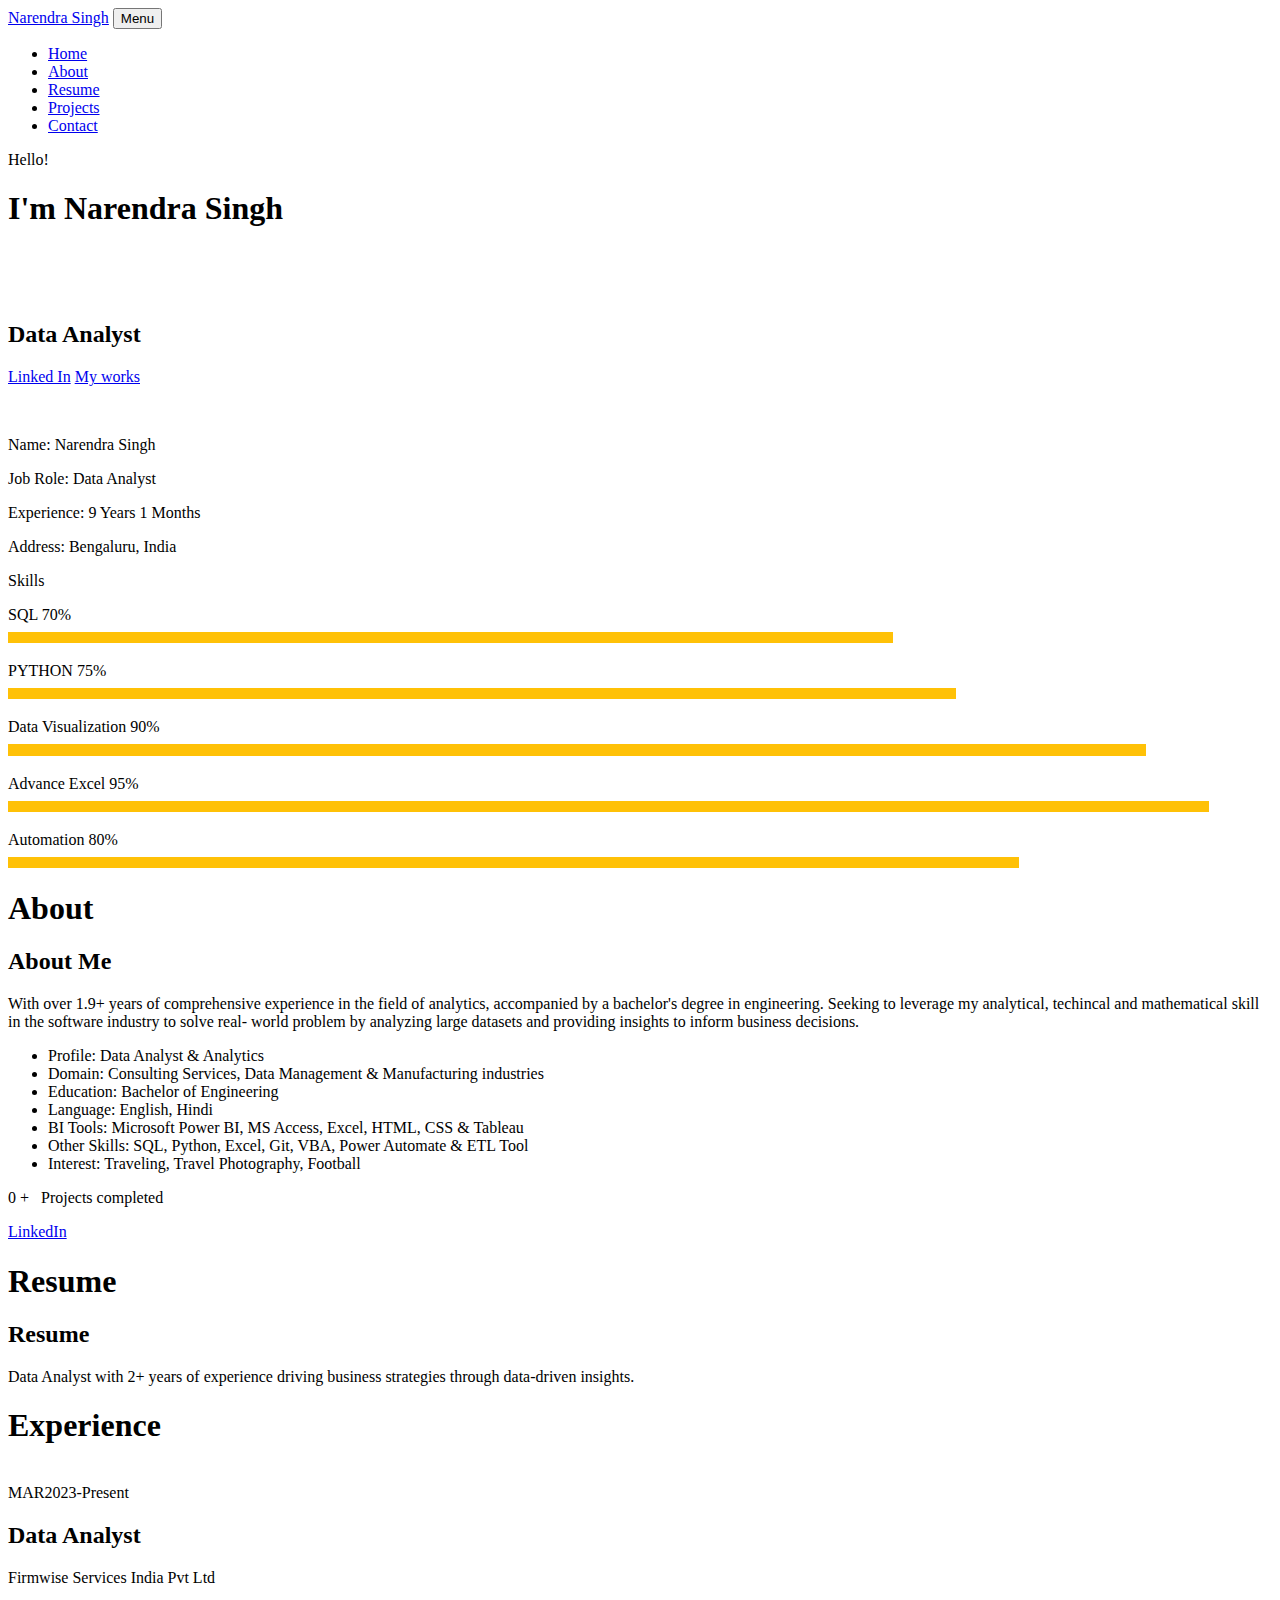
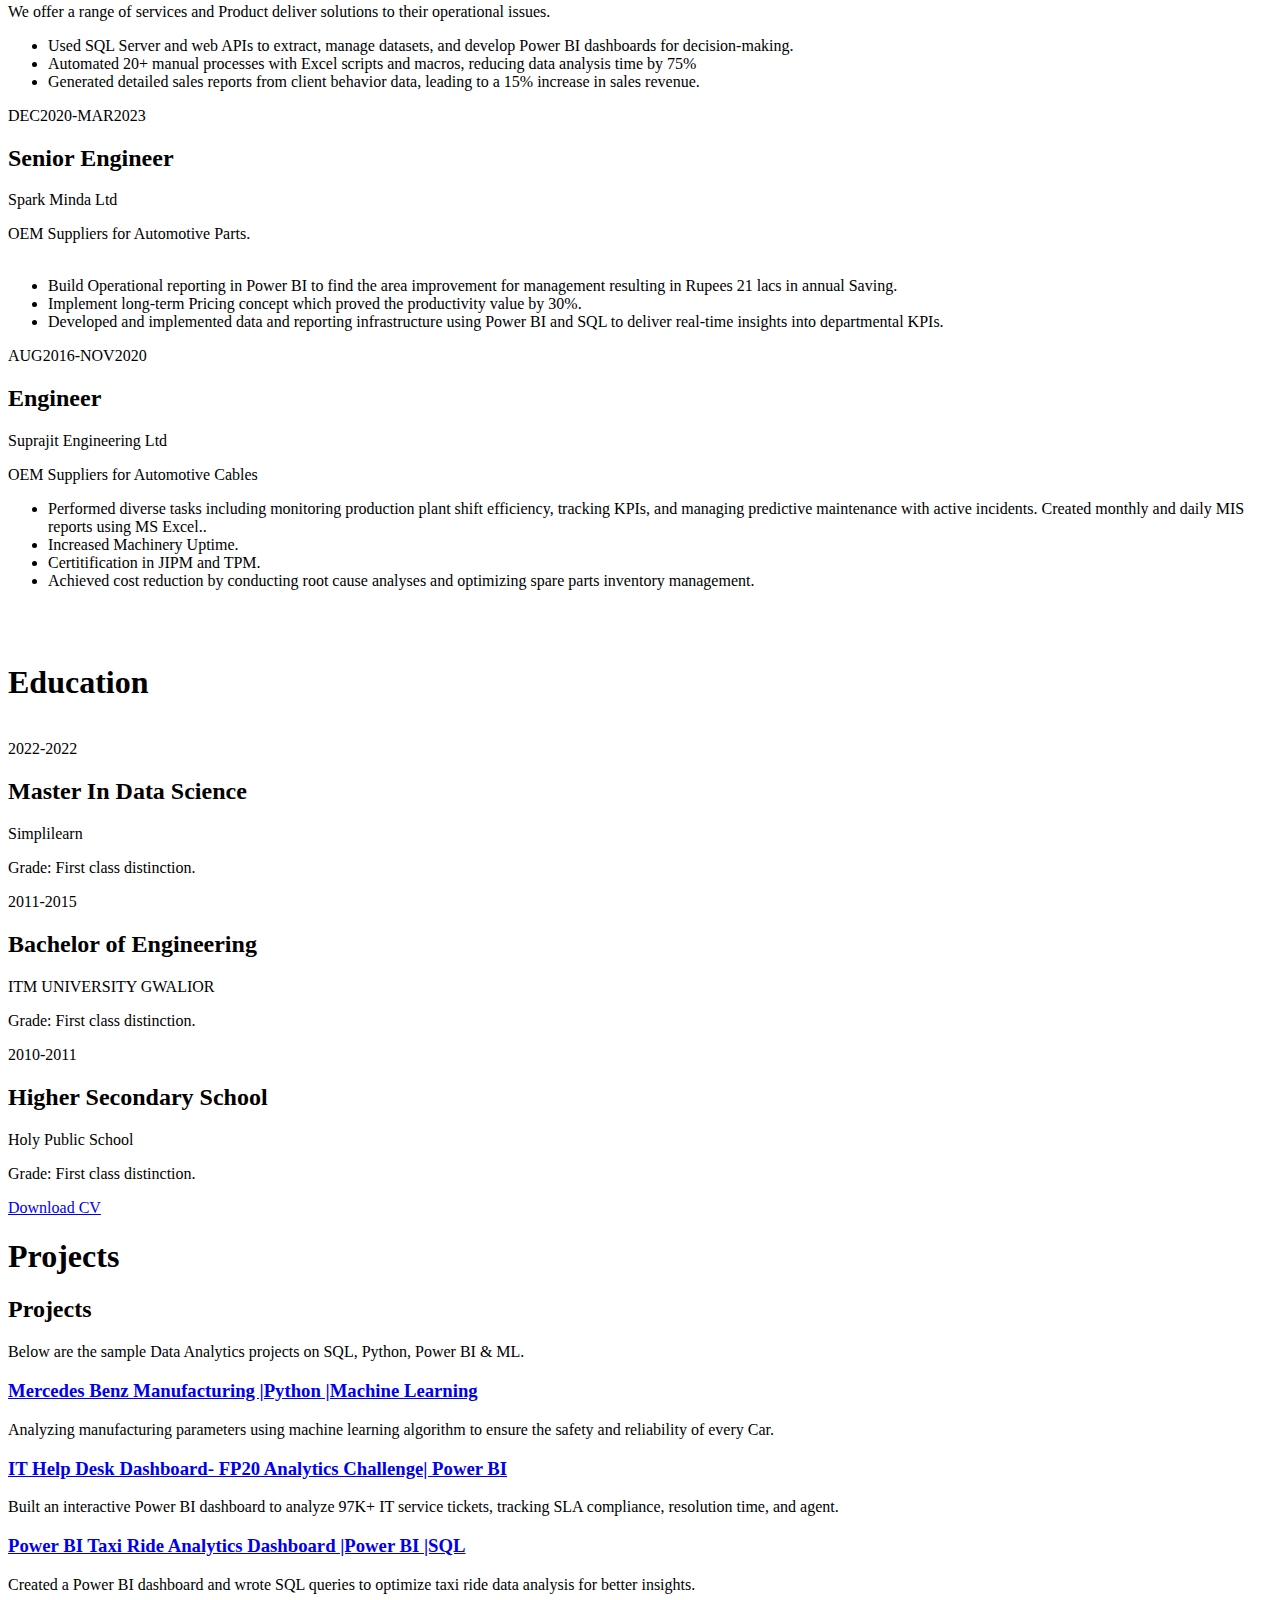
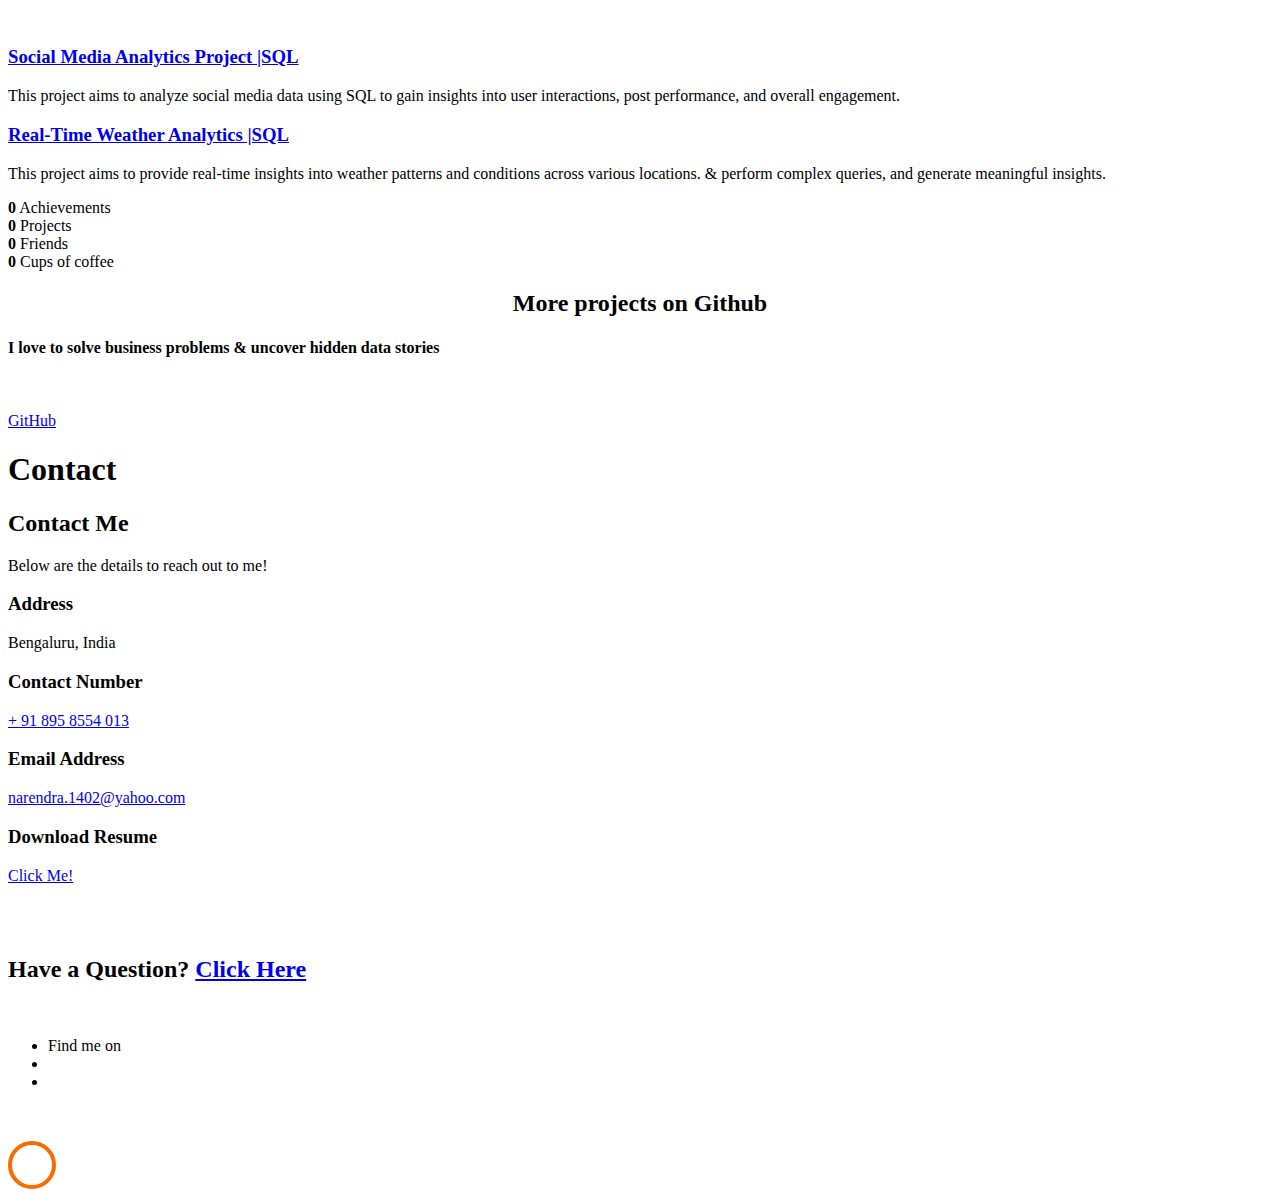
==== index.html @ 31370d9a "Update index.html" ====
<!DOCTYPE html>
<html lang="en">
  <head>
    <title>Narendra Singh Portfolio</title>
    <meta charset="utf-8">
    <meta name="viewport" content="width=device-width, initial-scale=1, shrink-to-fit=no">
    
    <link href="https://fonts.googleapis.com/css?family=Poppins:100,200,300,400,500,600,700,800,900" rel="stylesheet">

    <link rel="stylesheet" href="css/open-iconic-bootstrap.min.css">
    <link rel="stylesheet" href="css/animate.css">
    
    <link rel="stylesheet" href="css/owl.carousel.min.css">
    <link rel="stylesheet" href="css/owl.theme.default.min.css">
    <link rel="stylesheet" href="css/magnific-popup.css">

    <link rel="stylesheet" href="css/aos.css">

    <link rel="stylesheet" href="css/ionicons.min.css">
    
    <link rel="stylesheet" href="css/flaticon.css">
    <link rel="stylesheet" href="css/icomoon.css">
    <link rel="stylesheet" href="css/style.css">
    <script async src="https://www.googletagmanager.com/gtag/js?id=G-P2TP0QJ5NK"></script>
	<script>
 	 window.dataLayer = window.dataLayer || [];
 	 function gtag(){dataLayer.push(arguments);}
 	 gtag('js', new Date());
 	 gtag('config', 'G-P2TP0QJ5NK');
	</script>



<style>

/*======================================
//--//-->   ABOUT
======================================*/

.about-mf .box-shadow-full {
  padding-top: 4rem;
  padding-bottom: 4rem;
}

.about-mf .about-img {
  margin-bottom: 2rem;
}

.about-mf .about-img img {
  margin-left: 10px;
}


.skill-mf .progress {
  /* background-color: #cde1f8; */
  margin: .5rem 0 1.2rem 0;
  border-radius: 0;
  height: .7rem;
}

.skill-mf .progress .progress-bar {
  height: .7rem;
  background-color: #ffc107;
}


/* Animation styles */
#typing-animation {
  position: relative;
  font-size: 30px;
  font-weight: bold;
  color: rgb(255, 255, 255);
  overflow: hidden;
  white-space: nowrap;
  animation: typing 3s steps(20, end) infinite;
}

#typing-animation:before {
  content: "";
  /* position: absolute; */
  top: 0;
  left: 0;
  width: 0;
  height: 100%;
  background-color: #ccc;
  animation: typing-cursor 0.5s ease-in-out infinite;
}

@keyframes typing {
  from {
    width: 0;
  }
  to {
    width: 100%;
  }
}

@keyframes typing-cursor {
  from {
    width: 5px;
  }
  to {
    width: 0;
  }
}


/* project image zoom effect */

.zoom-effect {
  overflow: hidden;
  transition: transform 0.3s ease-out;
}

.zoom-effect:hover {
  transform: scale(1.1);
}


</style>


  </head>
  <body data-spy="scroll" data-target=".site-navbar-target" data-offset="300">
	  
	  
    <nav class="navbar navbar-expand-lg navbar-dark ftco_navbar ftco-navbar-light site-navbar-target" id="ftco-navbar">
	    <div class="container">
	      <a class="navbar-brand" href="index.html">Narendra Singh</a>
	      <button class="navbar-toggler js-fh5co-nav-toggle fh5co-nav-toggle" type="button" data-toggle="collapse" data-target="#ftco-nav" aria-controls="ftco-nav" aria-expanded="false" aria-label="Toggle navigation">
	        <span class="oi oi-menu"></span> Menu
	      </button>

	      <div class="collapse navbar-collapse" id="ftco-nav">
	        <ul class="navbar-nav nav ml-auto">
	          <li class="nav-item"><a href="#home-section" class="nav-link"><span>Home</span></a></li>
	          <li class="nav-item"><a href="#about-section" class="nav-link"><span>About</span></a></li>
	          <li class="nav-item"><a href="#resume-section" class="nav-link"><span>Resume</span></a></li>
	          <li class="nav-item"><a href="#project-section" class="nav-link"><span>Projects</span></a></li>
	          <li class="nav-item"><a href="#contact-section" class="nav-link"><span>Contact</span></a></li>
	        </ul>
	      </div>
	    </div>
	  </nav>
	  <section id="home-section" class="hero">
		  <div class="home-slider  owl-carousel">
	       <div class="slider-item ">
	      	<div class="overlay"></div>
	         <div class="container">
	          <div class="row d-md-flex no-gutters slider-text align-items-end justify-content-end" data-scrollax-parent="true">
	          	<div class="one-third js-fullheight order-md-last img" style="background-image:url(images/bg_1.png);">
	          	 <div class="overlay"></div>
	          	</div>
		          <div class="one-forth d-flex  align-items-center ftco-animate" data-scrollax=" properties: { translateY: '70%' }">
		          	<div class="text">
		          		<span class="subheading">Hello!</span>
			            <h1 class="mb-4 mt-3">I'm <span>Narendra Singh</span></h1>

						<!-- Element to contain animated typing -->
						<span id="typing-animation"></span>

						<script>

						// Initialize the typing animation
						const typingAnimationElement = document.getElementById('typing-animation');

						// Create an array of typing text
						const typingTexts = [
						'Engineer  ',
						// 'Freelancer   ',
						// 'Teacher   ',
						];

						// Create a function to display the typing animation for a given text
						function playTypingAnimation(text) {
						// Loop through each character and add it to the element
						for (let i = 0; i < text.length; i++) {
							setTimeout(() => {
							typingAnimationElement.textContent += text[i];
							}, i * 200); // Increase the delay to slow down the typing animation
						}

						// Once the animation is complete, reset the text and start over
						setTimeout(() => {
							typingAnimationElement.textContent = '';
							playTypingAnimation(typingTexts[(typingTexts.indexOf(text) + 1) % typingTexts.length]);
						}, text.length * 200);
						}

						// Start the typing animation loop
						playTypingAnimation(typingTexts[0]);

						</script>

						<br>
						<br>
			            <h2>Data Analyst</h2>
						<!-- <h2 class="d-flex" style="margin-bottom: 0">With over 5 years of experience</h2> -->
						<!-- <br> -->
			            <p><a href="https://www.linkedin.com/in/narendrasingh1402/" target="_blank"; class="btn btn-primary py-3 px-4">Linked In</a> 
							<a href="https://github.com/Narendra1402" target="_blank"; class="btn btn-white btn-outline-white py-3 px-4">My works</a></p>
		            </div>
		          </div>
	        	</div>
	        </div>
	      </div>
		</div>
    </section>



    <section class="ftco-about img ftco-section ftco-no-pb" id="about-section">
    	<div class="container">
			<div class="row">
				<div class="row d-flex align-items-stretch">
				<!-- <div class="row d-flex"> -->
					<div class="col-md-6 col-lg-5 d-flex">
						<div class="img-about img d-flex align-items-stretch">
							<div class="overlay">
								<div class="row">
									<div class="col-sm-6 col-md-5">
									  <div class="about-img">
										<img src="images/about-me.png" class="img-fluid rounded b-shadow-a" alt="">
									  </div>
									</div>
									<!-- Details next to profile image -->
									<div class="col-sm-6 col-md-7">
									  <div class="about-info">
										<p><span class="title-s">Name: </span> <span>Narendra Singh</span></p>
										<p><span class="title-s">Job Role: </span> <span>Data Analyst</span></p>
										<p><span class="title-s">Experience: </span> <span>9 Years 1 Months</span></p>
										<p><span class="title-s">Address: </span> <span>Bengaluru, India</span></p>
									  </div>
									</div>
								  </div>

								<div class="skill-mf">
									<p class="title-s">Skills</p>
									<span>SQL</span> <span class="pull-right">70%</span>
									<div class="progress">
										<div class="progress-bar" role="progressbar" style="width: 70%;" aria-valuenow="95" aria-valuemin="0"
											aria-valuemax="100"></div>
									</div>
									
									<span>PYTHON</span> <span class="pull-right">75%</span>
									<div class="progress">
										<div class="progress-bar" role="progressbar" style="width: 75%" aria-valuenow="85" aria-valuemin="0"
											aria-valuemax="100"></div>
									</div>
									
									<span>Data Visualization</span> <span class="pull-right">90%</span>
									<div class="progress">
										<div class="progress-bar" role="progressbar" style="width: 90%" aria-valuenow="90" aria-valuemin="0"
											aria-valuemax="100"></div>
									</div>
									
									<span>Advance Excel</span> <span class="pull-right">95%</span>
									<div class="progress">
										<div class="progress-bar" role="progressbar" style="width: 95%" aria-valuenow="85" aria-valuemin="0"
											aria-valuemax="100"></div>
									</div>
									
									<span>Automation</span> <span class="pull-right">80%</span>
									<div class="progress">
										<div class="progress-bar" role="progressbar" style="width: 80%" aria-valuenow="80" aria-valuemin="0"
											aria-valuemax="100"></div>
									</div>
								</div>
							</div>
						</div>
					</div>
					
					<div class="col-md-6 col-lg-7 pl-lg-5 pb-5">
						<div class="row justify-content-start pb-3">
							<div class="col-md-12 heading-section ftco-animate">
								
								<h1 class="big">About</h1>
								<h2 class="mb-4">About Me</h2>
								
								<p>With over 1.9+ years of comprehensive experience in the field of analytics, accompanied by a bachelor's degree in engineering. 
									Seeking to leverage my analytical, techincal and mathematical skill in the software industry to solve real- world problem 
									by analyzing large datasets and providing insights to inform business decisions.</p>
								<ul class="about-info mt-4 px-md-0 px-2">
									<li class="d-flex"><span>Profile:</span> <span>Data Analyst &amp; Analytics</span></li>
									<li class="d-flex"><span>Domain:</span> <span>Consulting Services, Data Management &amp; Manufacturing industries</span></li>
									<li class="d-flex"><span>Education:</span> <span>Bachelor of Engineering</span></li>
									<li class="d-flex"><span>Language:</span> <span>English, Hindi</span></li>
									<li class="d-flex"><span>BI Tools:</span> <span>Microsoft Power BI, MS Access, Excel, HTML, CSS &amp; Tableau</span></li>
									<li class="d-flex"><span>Other Skills:</span> <span>SQL, Python, Excel, Git, VBA, Power Automate &amp; ETL Tool</span></li>
									<li class="d-flex"><span>Interest:</span> <span>Traveling, Travel Photography, Football</span></li>
									
								</ul>
							</div>
						</div>


						<div class="counter-wrap ftco-animate d-flex mt-md-3">
							<div class="text">
								<p class="mb-4">
									<span class="number" data-number="26">0</span> <span>+</span>
									<span>&nbsp; Projects completed</span>
								</p>
								<p><a href="https://www.linkedin.com/in/narendrasingh1402/" target="_blank"; class="btn btn-primary py-3 px-3">LinkedIn</a></p>
							</div>
						</div>
					</div>
				</div>
			</div>
		</div>
    </section>



	
    <section class="ftco-section ftco-no-pb" id="resume-section">
    	<div class="container">
    		<div class="row justify-content-center pb-5">
          <div class="col-md-10 heading-section text-center ftco-animate">
          	<h1 class="big big-2">Resume</h1>
            <h2 class="mb-4">Resume</h2>
            <p>Data Analyst with 2+ years of experience driving business strategies through data-driven insights.</p>
          </div>
        </div>

		<div class="row">
			<h1 class="big-4">Experience</h1>
			<div class="underline"></div>
		</div>
		<br>
		
		<div class="row">
				<div class="col-md-6">
					<div class="resume-wrap ftco-animate">
						<span class="date">MAR2023-Present</span>
						<h2>Data Analyst</h2>
						<span class="position">Firmwise Services India Pvt Ltd</span>
						<p class="mt-4">We offer a range of services and Product deliver solutions to their operational issues. 
							<ul>
								<li>Used SQL Server and web APIs to extract, manage datasets, and develop Power BI dashboards for decision-making.</li>
								<li>Automated 20+ manual processes with Excel scripts and macros, reducing data analysis time by 75%</li>
								<li>Generated detailed sales reports from client behavior data, leading to a 15% increase in sales revenue.</li>
							</ul>
						</p>
					</div>

				</div>

				<div class="col-md-6">
					<div class="resume-wrap ftco-animate">
						<span class="date">DEC2020-MAR2023</span>
						<h2>Senior Engineer </h2>
						<span class="position">Spark Minda Ltd</span>
						<p class="mt-4">OEM Suppliers for Automotive Parts. 
							<ul>
							</br>
								<li>Build Operational reporting in Power BI to find the area improvement for management resulting in Rupees 21 lacs in annual Saving.</li>
								<li>Implement long-term Pricing concept which proved the productivity value by 30%.</li>
								<li>Developed and implemented data and reporting infrastructure using Power BI and SQL to deliver real-time insights into departmental KPIs.</li>
							</ul>
						</p>
					</div>

				</div>
				<div class="col-md-6">
					<div class="resume-wrap ftco-animate">
						<span class="date">AUG2016-NOV2020</span>
						<h2>Engineer</h2>
						<span class="position">Suprajit Engineering Ltd</span>
						<p class="mt-4">OEM Suppliers for Automotive Cables 
							<ul>
								<li>Performed diverse tasks including monitoring production plant shift efficiency, tracking KPIs, and managing predictive maintenance with active incidents. Created monthly and daily MIS reports using MS Excel..</li>
								<li>Increased Machinery Uptime.</li>
								<li>Certitification in JIPM and TPM.</li>
								<li>Achieved cost reduction by conducting root cause analyses and optimizing spare parts inventory management.</li>
							</ul>
						</p>
					</div>

				</div>
			</div>

		<br>
		<br>

		<div class="row">
			<h1 class="big-4">Education</h1>
			<div class="underline"></div>
		</div>
		<br>
		
			<div class="row">
    			<div class="col-md-6">
    				<div class="resume-wrap ftco-animate">
    					<span class="date">2022-2022</span>
    					<h2>Master In Data Science</h2>
    					<span class="position">Simplilearn</span>
    					<p class="mt-4">Grade: First class distinction.</p>
    				</div>
    			</div>

    			<div class="col-md-6">
    				<div class="resume-wrap ftco-animate">
    					<span class="date">2011-2015</span>
    					<h2>Bachelor of Engineering</h2>
    					<span class="position">ITM UNIVERSITY GWALIOR</span>
    					<p class="mt-4">Grade: First class distinction.</p>
    				</div>
				</div>
				<div class="col-md-6">
    				<div class="resume-wrap ftco-animate">
    					<span class="date">2010-2011</span>
    					<h2>Higher Secondary School</h2>
    					<span class="position">Holy Public School</span>
    					<p class="mt-4">Grade: First class distinction.</p>
    				</div>
    			</div>
    		</div>

    		<div class="row justify-content-center mt-5">
    			<div class="col-md-6 text-center ftco-animate">
    				<p><a href="https://drive.google.com/drive/folders/1HUf7muxQXMgBcx5_-0wDr4W455p8WKWx?usp=sharing" target="_blank"; class="btn btn-primary py-4 px-5">Download CV</a></p>
    			</div>
    		</div>
    	</div>
    </section>

   

    <section class="ftco-section" id="project-section">
      <div class="container">
        <div class="row justify-content-center mb-5 pb-5">
          <div class="col-md-7 heading-section text-center ftco-animate">
            <h1 class="big big-2">Projects</h1>
            <h2 class="mb-4">Projects</h2>
            <p>Below are the sample Data Analytics projects on SQL, Python, Power BI & ML.</p>
          </div>
        </div>
        <div class="row d-flex">
          <div class="col-md-4 d-flex ftco-animate">
          	<div class="blog-entry justify-content-end">
              <a href="https://github.com/Narendra1402/MercedesBenz-Greener-Manufacturing-CS" target="_blank"; class="block-20 zoom-effect" style="background-image: url('images/proj_1.jpg');">
              </a>
              <div class="text mt-3 float-right d-block">

                <h3 class="heading"><a href="https://github.com/Narendra1402/MercedesBenz-Greener-Manufacturing-CS" target="_blank">Mercedes Benz Manufacturing |Python |Machine Learning</a></h3>
                <p>Analyzing manufacturing parameters using machine learning algorithm to ensure the safety and reliability of every Car.</p>
              </div>
            </div>
          </div>
          <div class="col-md-4 d-flex ftco-animate">
          	<div class="blog-entry justify-content-end">
              <a href="https://www.youtube.com/watch?v=VVj8oJgJjF4" target="_blank"; class="block-20 zoom-effect" style="background-image: url('images/proj_7.jpg');">
              </a>
              <div class="text mt-3 float-right d-block">

                <h3 class="heading"><a href="https://github.com/Narendra1402/Predicting-Telecom-Customer-Churn" target="_blank">IT Help Desk Dashboard- FP20 Analytics Challenge| Power BI</a></h3>
                <p>Built an interactive Power BI dashboard to analyze 97K+ IT service tickets, tracking SLA compliance, resolution time, and agent.</p>
              </div>
            </div>
          </div>
          <div class="col-md-4 d-flex ftco-animate">
          	<div class="blog-entry">
              <a href="https://github.com/Narendra1402/Trips-Dashboard-" target="_blank"; class="block-20 zoom-effect" style="background-image: url('images/proj_3.jpg');">
              </a>
              <div class="text mt-3 float-right d-block">

                <h3 class="heading"><a href="https://github.com/Narendra1402/Trips-Dashboard- "target="_blank">Power BI Taxi Ride Analytics Dashboard |Power BI |SQL</a></h3>
                <p>Created a Power BI dashboard and wrote SQL queries to optimize taxi ride data analysis for better insights. </p>
              </div>
            </div>
          </div>
        </div>
	<br>
		<!-- added justify-content-center to center align the last two projects -->
		<div class="row d-flex justify-content-center">  
			<div class="col-md-4 d-flex ftco-animate">
				<div class="blog-entry justify-content-end">
				<a href="https://github.com/Narendra1402/Social-Media-Analytics-Project" target="_blank"; class="block-20 zoom-effect" style="background-image: url('images/proj_4.jpg');">
				</a>
				<div class="text mt-3 float-right d-block">
  
				  <h3 class="heading"><a href="https://github.com/Narendra1402/Social-Media-Analytics-Project" target="_blank">Social Media Analytics Project |SQL</a></h3>
				  <p>This project aims to analyze social media data using SQL to gain insights into user interactions, post performance, and overall engagement.</p>
				</div>
			  </div>
			</div>
			<div class="col-md-4 d-flex ftco-animate">
				<div class="blog-entry justify-content-end">
				<a href="https://github.com/Narendra1402/Real-time-weather-analysis" target="_blank"; class="block-20 zoom-effect" style="background-image: url('images/proj_5.jpg');">
				</a>
				<div class="text mt-3 float-right d-block">
  
				  <h3 class="heading"><a href="https://github.com/Narendra1402/Real-time-weather-analysis" target="_blank">Real-Time Weather Analytics |SQL</a></h3>
				  <p>This project aims to provide real-time insights into weather patterns and conditions across various locations. &amp; perform complex queries, and generate meaningful insights.</p>
				</div>
			  </div>
			</div>
		 </div>
	  </div>
    </section>

	<section class="ftco-section ftco-no-pt ftco-no-pb ftco-counter img" id="section-counter">
      <div class="container">
		<div class="row d-md-flex align-items-center">
          <div class="col-md d-flex justify-content-center counter-wrap ftco-animate">
            <div class="block-18">
              <div class="text">
                <strong class="number" data-number="5">0</strong>
                <span>Achievements</span>
              </div>
            </div>
          </div>
          <div class="col-md d-flex justify-content-center counter-wrap ftco-animate">
            <div class="block-18">
              <div class="text">
                <strong class="number" data-number="20">0</strong>
                <span>Projects</span>
              </div>
            </div>
          </div>
          <div class="col-md d-flex justify-content-center counter-wrap ftco-animate">
            <div class="block-18">
              <div class="text">
                <strong class="number" data-number="1000">0</strong>
                <span>Friends</span>
              </div>
            </div>
          </div>
          <div class="col-md d-flex justify-content-center counter-wrap ftco-animate">
            <div class="block-18">
              <div class="text">
                <strong class="number" data-number="500">0</strong>
                <span>Cups of coffee</span>
              </div>
            </div>
          </div>
        </div>
      </div>
	
	  <div class="ftco-section ftco-hireme img margin-top" style="background-image: url('images/bg_1.jpg')">
			<!-- <div class="container"> -->
				<div class="row justify-content-center">
					<div class="col-md-7 ftco-animate text-center">
						<h2 style="text-align: center;">More projects on<span> Github  </span> </h2>
						<div class="heading"> <h4> I love to solve business problems &amp; uncover hidden data stories </h4>
						<br>
						<p><a href="https://github.com/Narendra1402" class="btn btn-primary py-3 px-5" target="_blank">GitHub</a></p>
						</div>
					</div>
				</div>
			<!-- </div> -->
		</div>
	</section>



    <section class="ftco-section contact-section ftco-no-pb" id="contact-section">
      <div class="container">
      	<div class="row justify-content-center mb-5 pb-3">
          <div class="col-md-7 heading-section text-center ftco-animate">
            <h1 class="big big-2">Contact</h1>
            <h2 class="mb-4">Contact Me</h2>
            <p>Below are the details to reach out to me!</p>
          </div>
        </div>

        <div class="row d-flex contact-info mb-5">
          <div class="col-md-6 col-lg-3 d-flex ftco-animate">
          	<div class="align-self-stretch box p-4 text-center">
          		<div class="icon d-flex align-items-center justify-content-center">
          			<span class="icon-map-signs"></span>
          		</div>
          		<h3 class="mb-4">Address</h3>
	            <p>Bengaluru, India</p>
	          </div>
          </div>
          <div class="col-md-6 col-lg-3 d-flex ftco-animate">
          	<div class="align-self-stretch box p-4 text-center">
          		<div class="icon d-flex align-items-center justify-content-center">
          			<span class="icon-phone2"></span>
          		</div>
          		<h3 class="mb-4">Contact Number</h3>
	            <p><a href="tel://0101010101">+ 91 895 8554 013</a></p>
	          </div>
          </div>
          <div class="col-md-6 col-lg-3 d-flex ftco-animate">
          	<div class="align-self-stretch box p-4 text-center">
          		<div class="icon d-flex align-items-center justify-content-center">
          			<span class="icon-paper-plane"></span>
          		</div>
          		<h3 class="mb-4">Email Address</h3>
	            <p><a href="mailto:info@yoursite.com" target="_blank">narendra.1402@yahoo.com</a></p>
	          </div>
          </div>
          <div class="col-md-6 col-lg-3 d-flex ftco-animate">
          	<div class="align-self-stretch box p-4 text-center">
          		<div class="icon d-flex align-items-center justify-content-center">
          			<span class="icon-globe"></span>
          		</div>
          		<h3 class="mb-4">Download Resume</h3>
	            <p><a href="https://drive.google.com/drive/folders/1HUf7muxQXMgBcx5_-0wDr4W455p8WKWx?usp=sharing" target="_blank">Click Me!</a></p>
	          </div>
          </div>

		  <div class="container">
			<br>
			<br>
			<div class="row justify-content-center">
				<div class="col-md-7 ftco-animate text-center">
					<h2>Have a<span> Question?  </span> <a href="https://docs.google.com/forms/d/e/1FAIpQLSfAuLyeRTW_EvQOh9_iHFxvD6ZKT_lTI50_vJApKF4YKkbsNg/viewform?usp=sharing">Click Here</a> </h2>
				</div>
			</div>
				<br>
					<ul class="ftco-footer-social list-unstyled d-flex justify-content-center align-items-center mb-0">
					  <li class="ftco-animate normal-txt">Find me on  </li>
					  <li class="ftco-animate"><a href="https://youtube.com/@analyst_hive?si=BvpRNwRC1Vs_yOhS" target="_blank"><span class="icon-youtube"></span></a></li></span></a></li> 
					  <li class="ftco-animate"><a href="https://www.linkedin.com/in/narendrasingh1402/" target="_blank"><span class="icon-linkedin"></span></a></li>  
					  <!-- <li class="ftco-animate"><a href="https://twitter.com/rishabhnmishra"><span class="icon-twitter"></span></a></li> -->
					  <!-- <li class="ftco-animate"><a href="https://twitter.com/rishabhnmishra"><span class="icon-facebook"></span></a></li> -->
				      <!-- <li class="ftco-animate"><a href="https://www.instagram.com/rishabhnmishra/"><span class="icon-instagram"></span></a></li> -->
					</ul>
				<br>
		   </div>
   </div>
 </section>


 
	
    <footer class="ftco-footer ftco-section">
		<div class="container">
		  <div class="row">
			<div class="col-md-12 text-center">
  
			  <p><!-- Link back to Colorlib can't be removed. Template is licensed under CC BY 3.0. -->
	<!--Copyright &copy;<script>document.write(new Date().getFullYear());</script> All rights reserved | This template is made with <i class="icon-heart color-danger" aria-hidden="true"></i> by <a href="https://colorlib.com" target="_blank">Colorlib</a> -->
	<!-- Link back to Colorlib can't be removed. Template is licensed under CC BY 3.0. --></p>
			</div>
		  </div>
		</div>
	  </footer>


  <!-- loader -->
  <div id="ftco-loader" class="show fullscreen"><svg class="circular" width="48px" height="48px"><circle class="path-bg" cx="24" cy="24" r="22" fill="none" stroke-width="4" stroke="#eeeeee"/><circle class="path" cx="24" cy="24" r="22" fill="none" stroke-width="4" stroke-miterlimit="10" stroke="#F96D00"/></svg></div>


  <script src="js/jquery.min.js"></script>
  <script src="js/jquery-migrate-3.0.1.min.js"></script>
  <script src="js/popper.min.js"></script>
  <script src="js/bootstrap.min.js"></script>
  <script src="js/jquery.easing.1.3.js"></script>
  <script src="js/jquery.waypoints.min.js"></script>
  <script src="js/jquery.stellar.min.js"></script>
  <script src="js/owl.carousel.min.js"></script>
  <script src="js/jquery.magnific-popup.min.js"></script>
  <script src="js/aos.js"></script>
  <script src="js/jquery.animateNumber.min.js"></script>
  <script src="js/scrollax.min.js"></script>
  
  <script src="js/main.js"></script>
    
  </body>
</html>
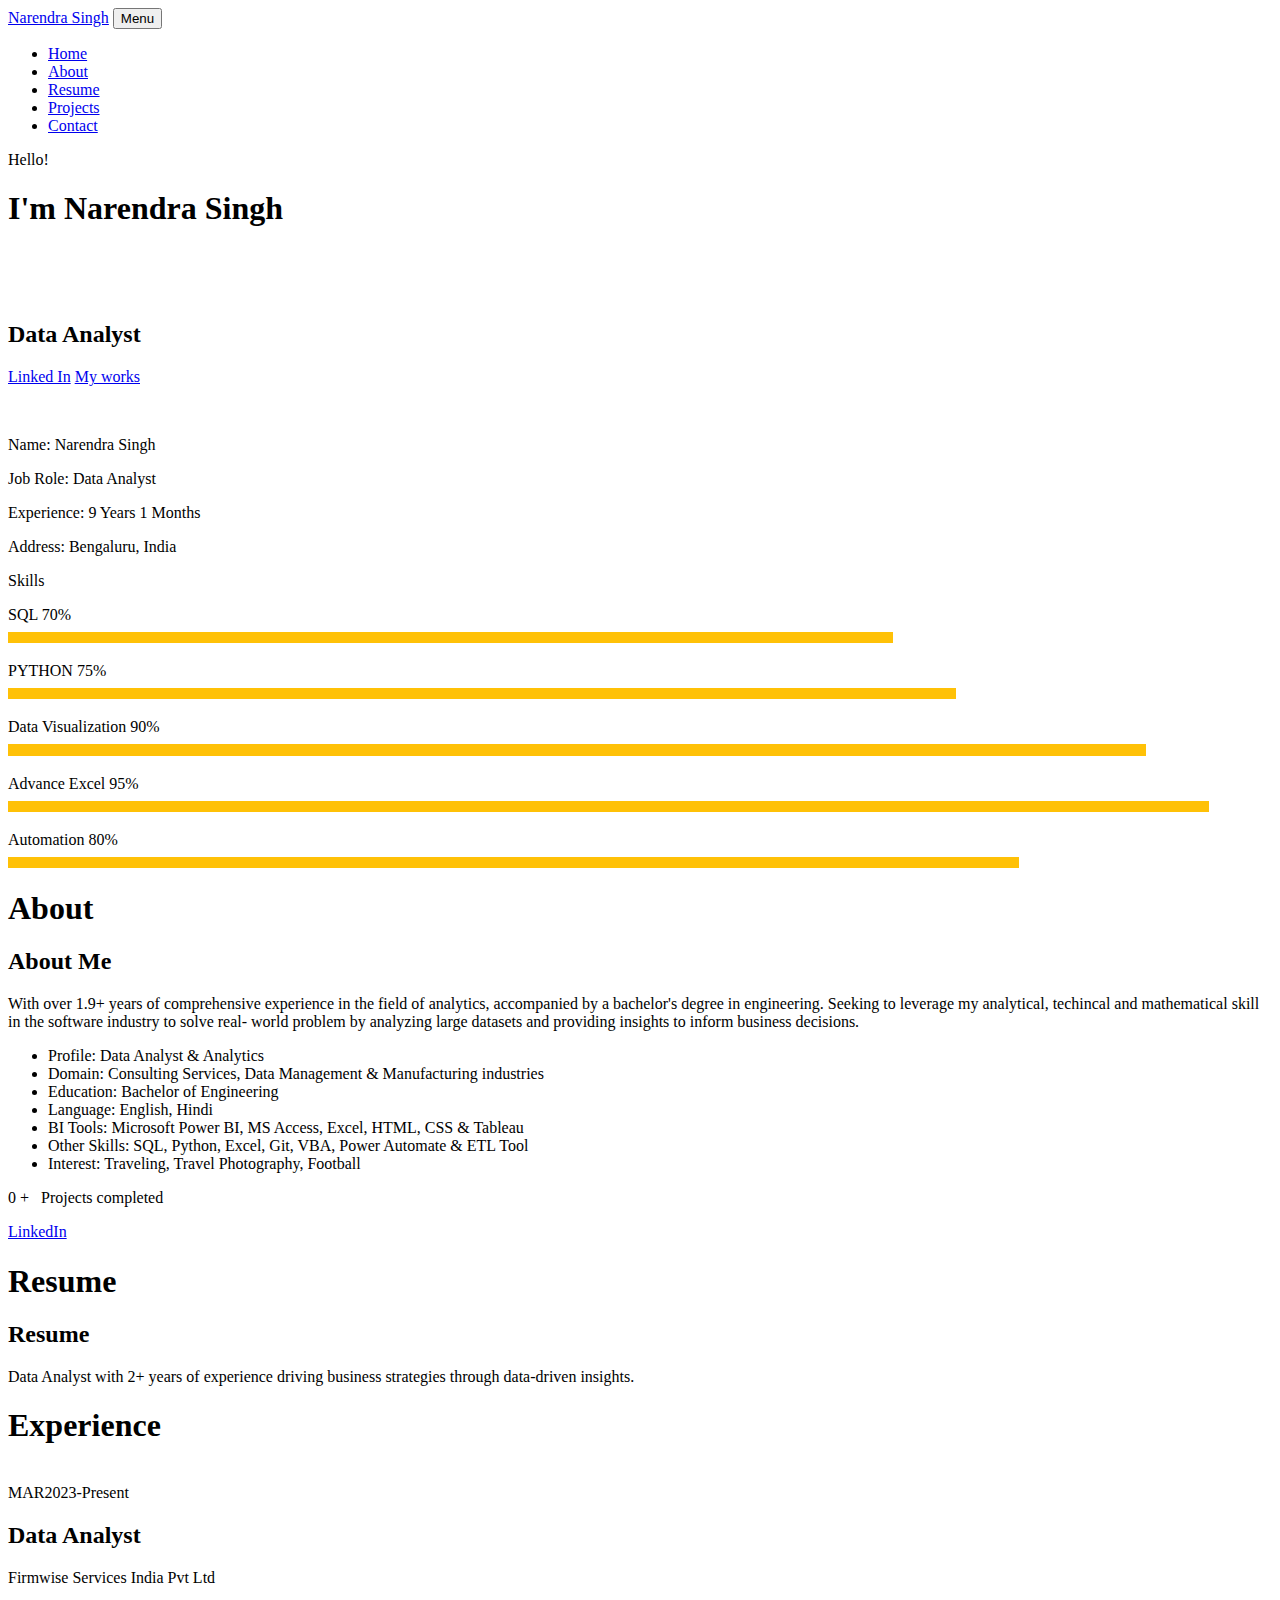
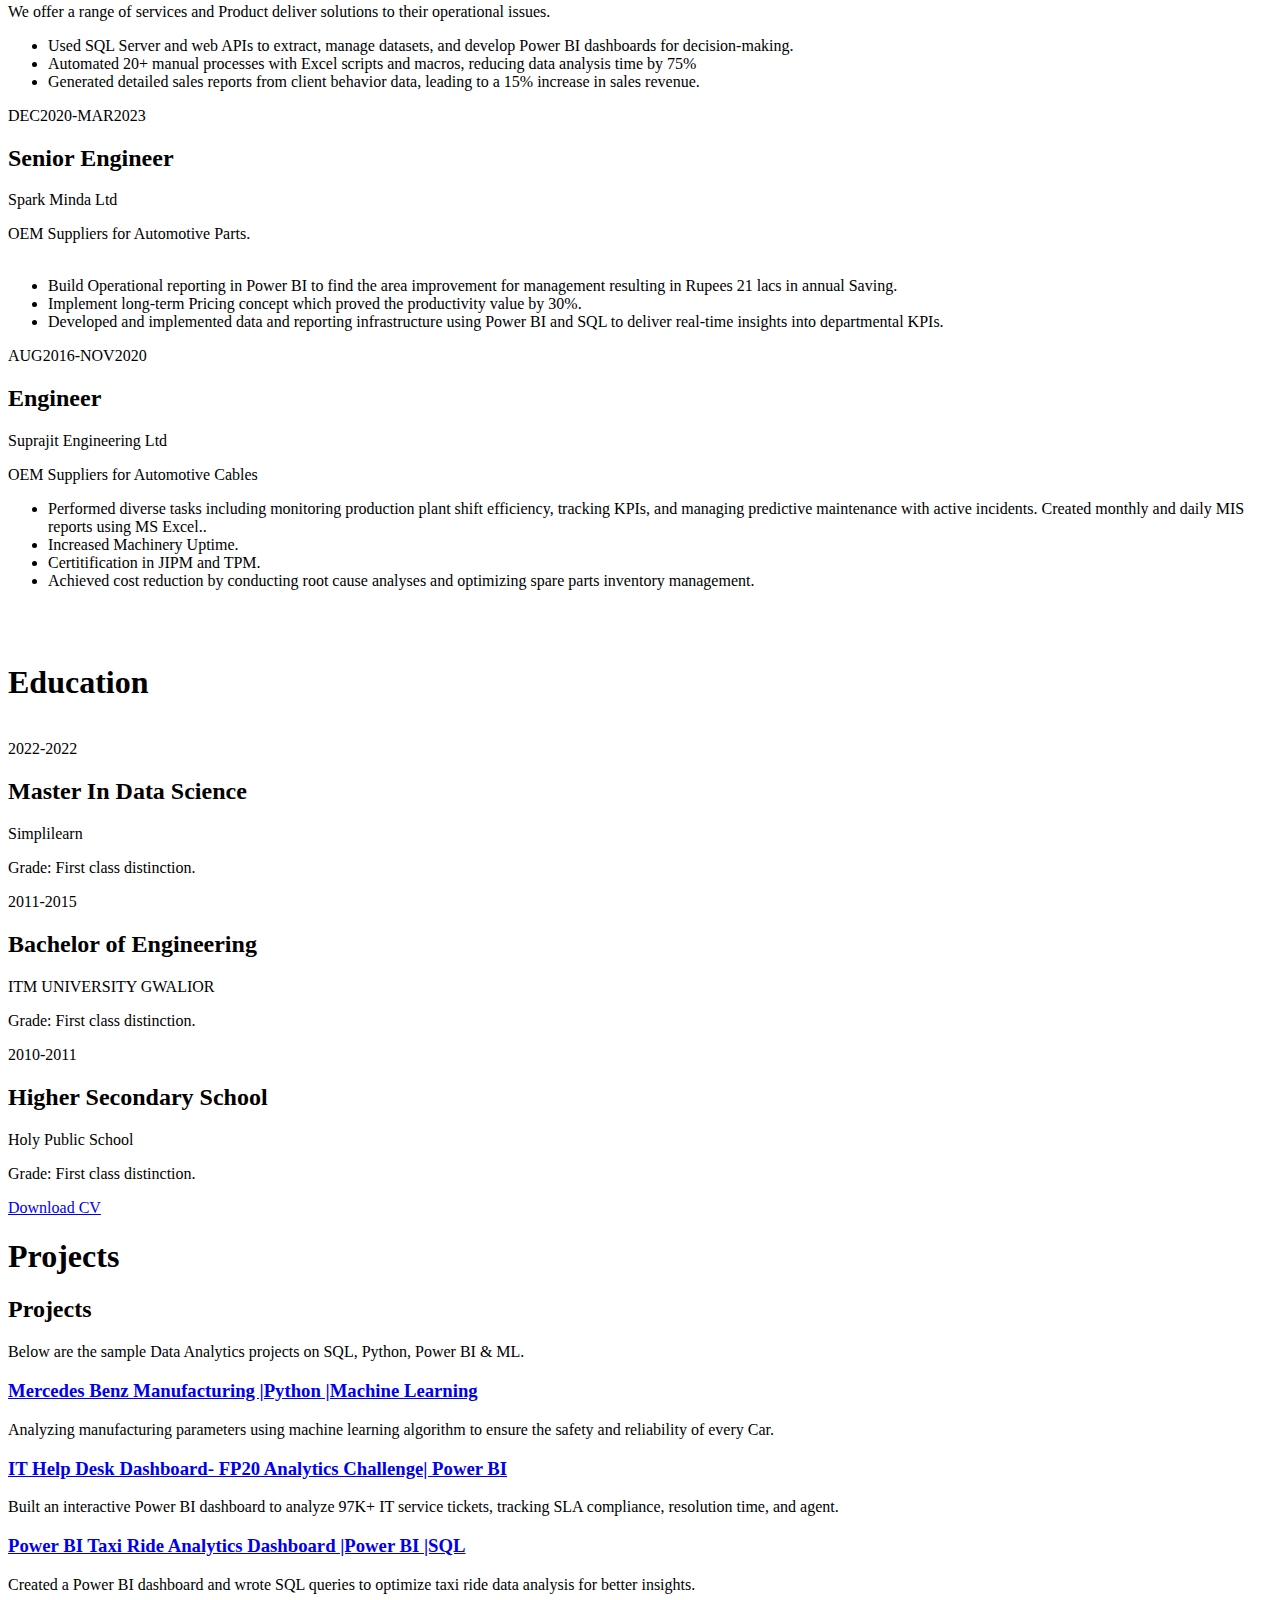
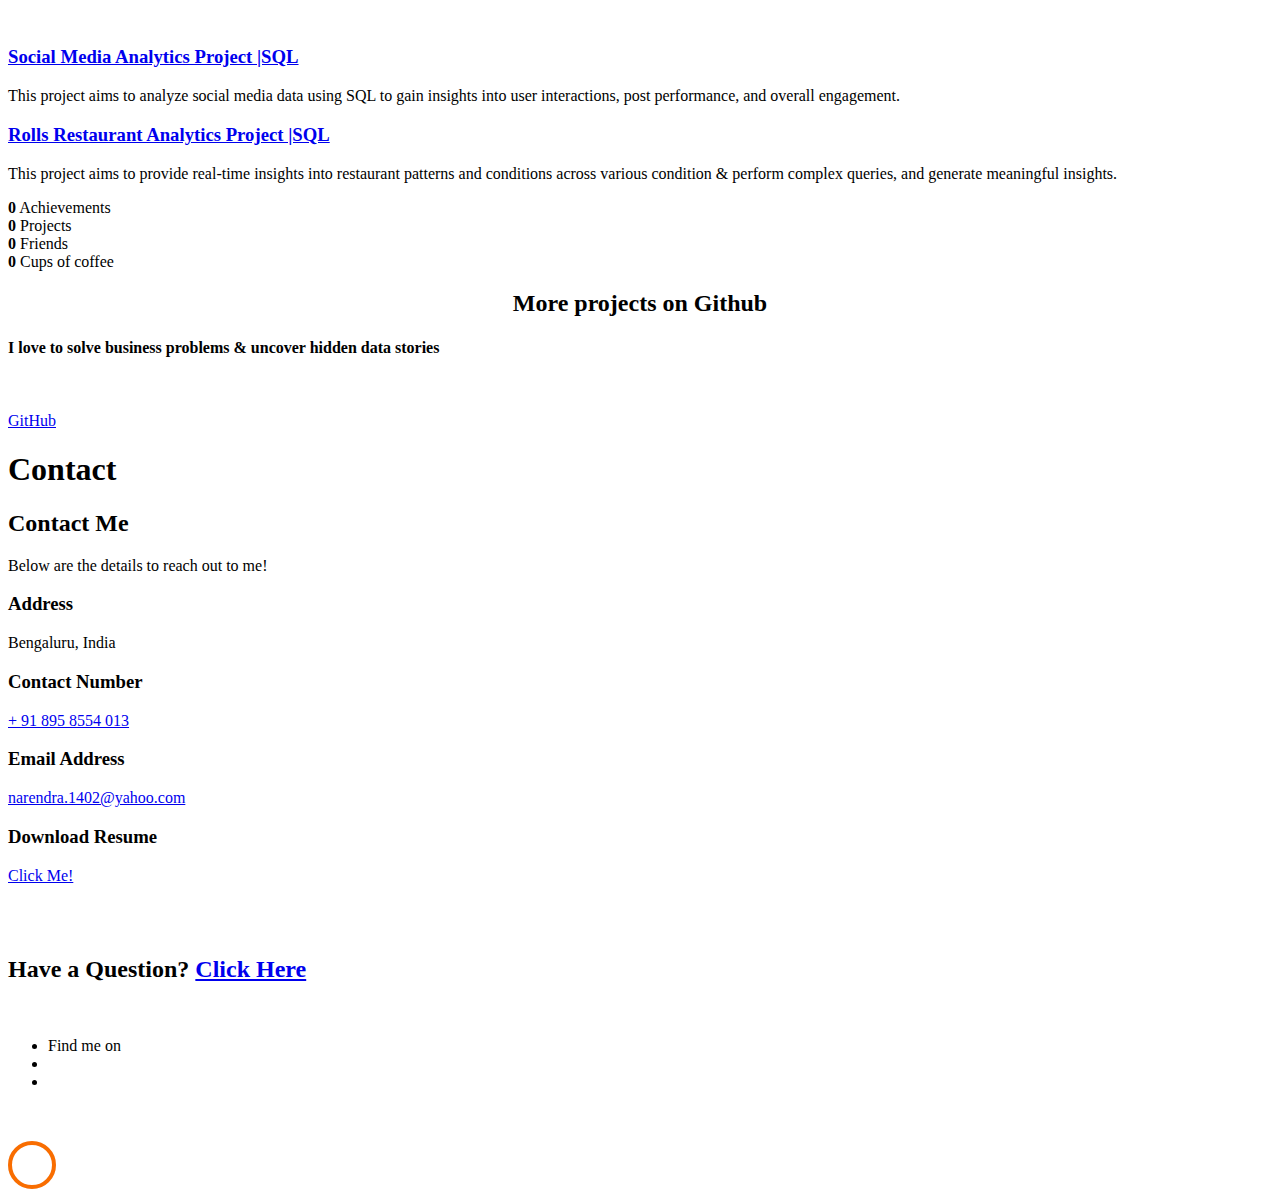
==== commit 0829642a: "Update index.html" ====
--- a/index.html
+++ b/index.html
@@ -486,12 +486,12 @@
 			</div>
 			<div class="col-md-4 d-flex ftco-animate">
 				<div class="blog-entry justify-content-end">
-				<a href="https://github.com/Narendra1402/Real-time-weather-analysis" target="_blank"; class="block-20 zoom-effect" style="background-image: url('images/proj_5.jpg');">
+				<a href="https://github.com/Narendra1402/Real-time-weather-analysis" target="_blank"; class="block-20 zoom-effect" style="background-image: url('images/proj_8.jpg');">
 				</a>
 				<div class="text mt-3 float-right d-block">
   
-				  <h3 class="heading"><a href="https://github.com/Narendra1402/Real-time-weather-analysis" target="_blank">Real-Time Weather Analytics |SQL</a></h3>
-				  <p>This project aims to provide real-time insights into weather patterns and conditions across various locations. &amp; perform complex queries, and generate meaningful insights.</p>
+				  <h3 class="heading"><a href="https://github.com/Narendra1402/Real-time-weather-analysis" target="_blank">Rolls Restaurant Analytics Project |SQL</a></h3>
+				  <p>This project aims to provide real-time insights into restaurant patterns and conditions across various condition &amp; perform complex queries, and generate meaningful insights.</p>
 				</div>
 			  </div>
 			</div>
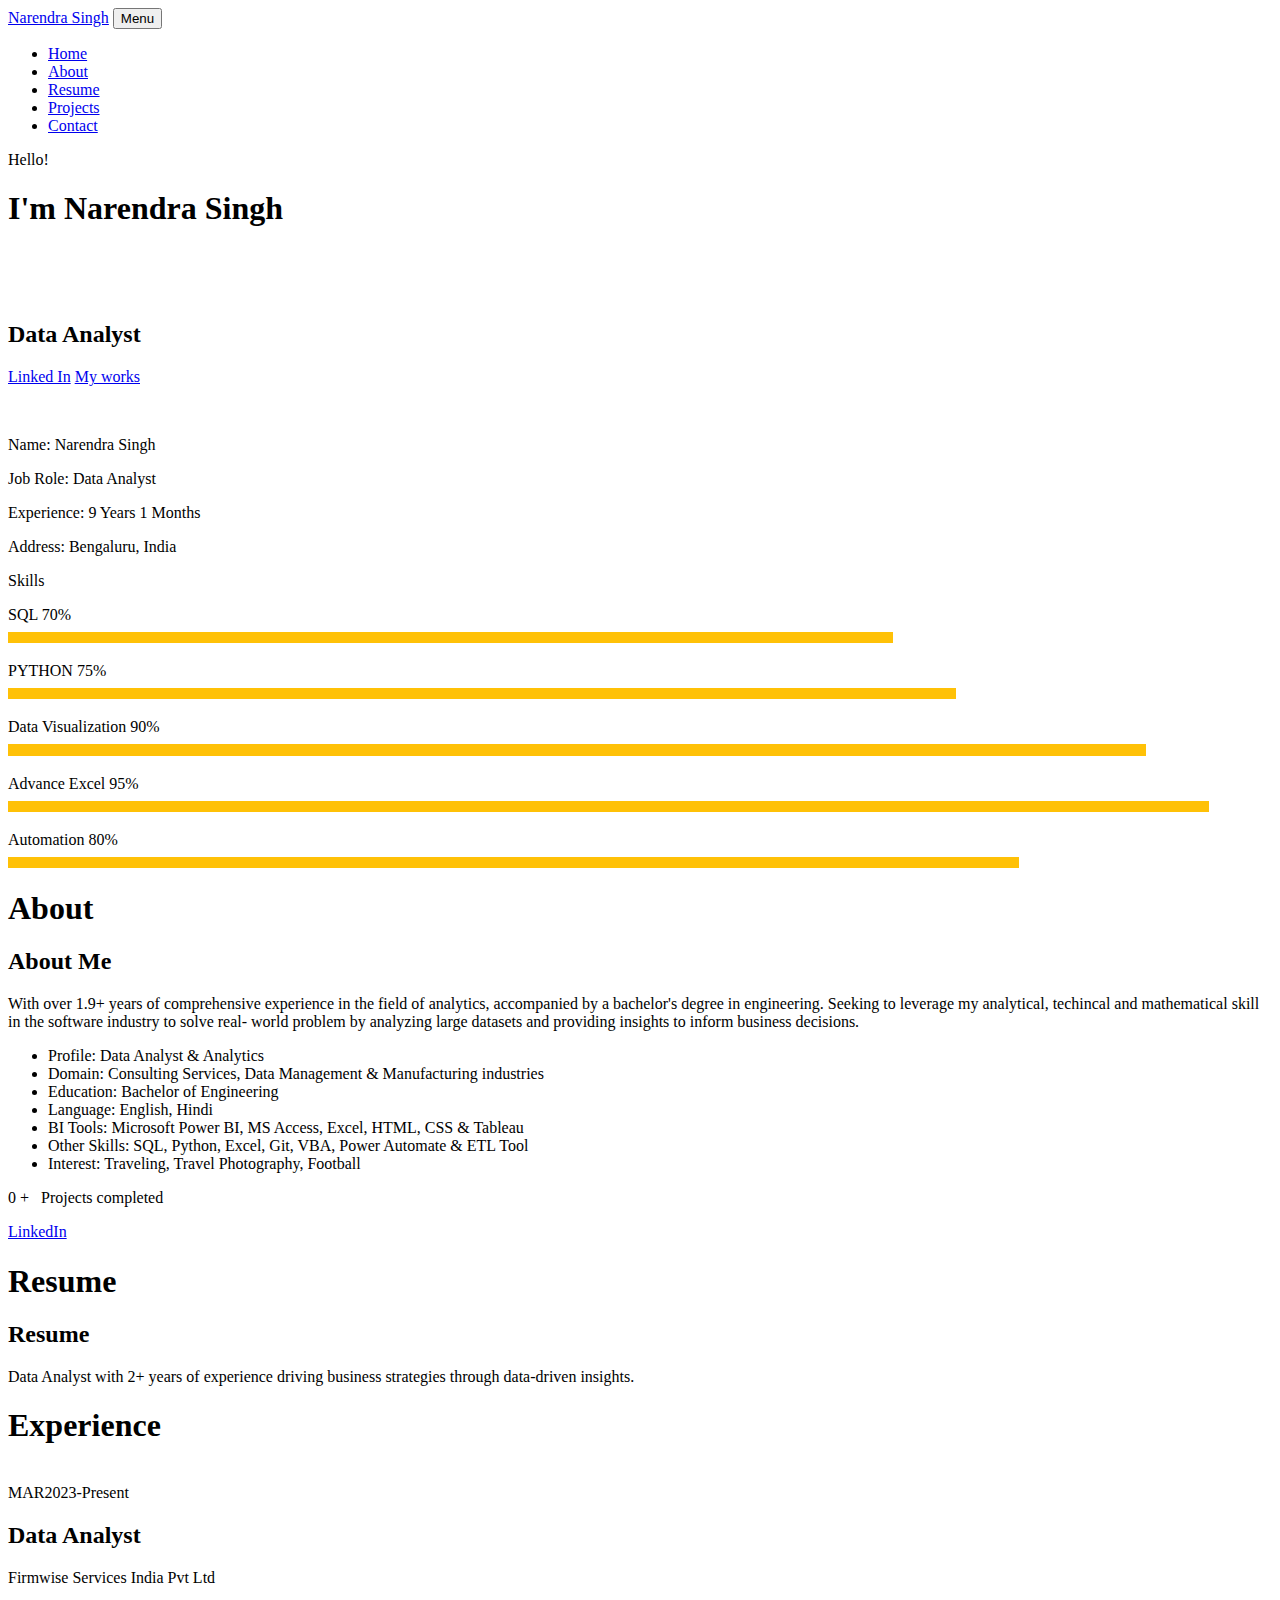
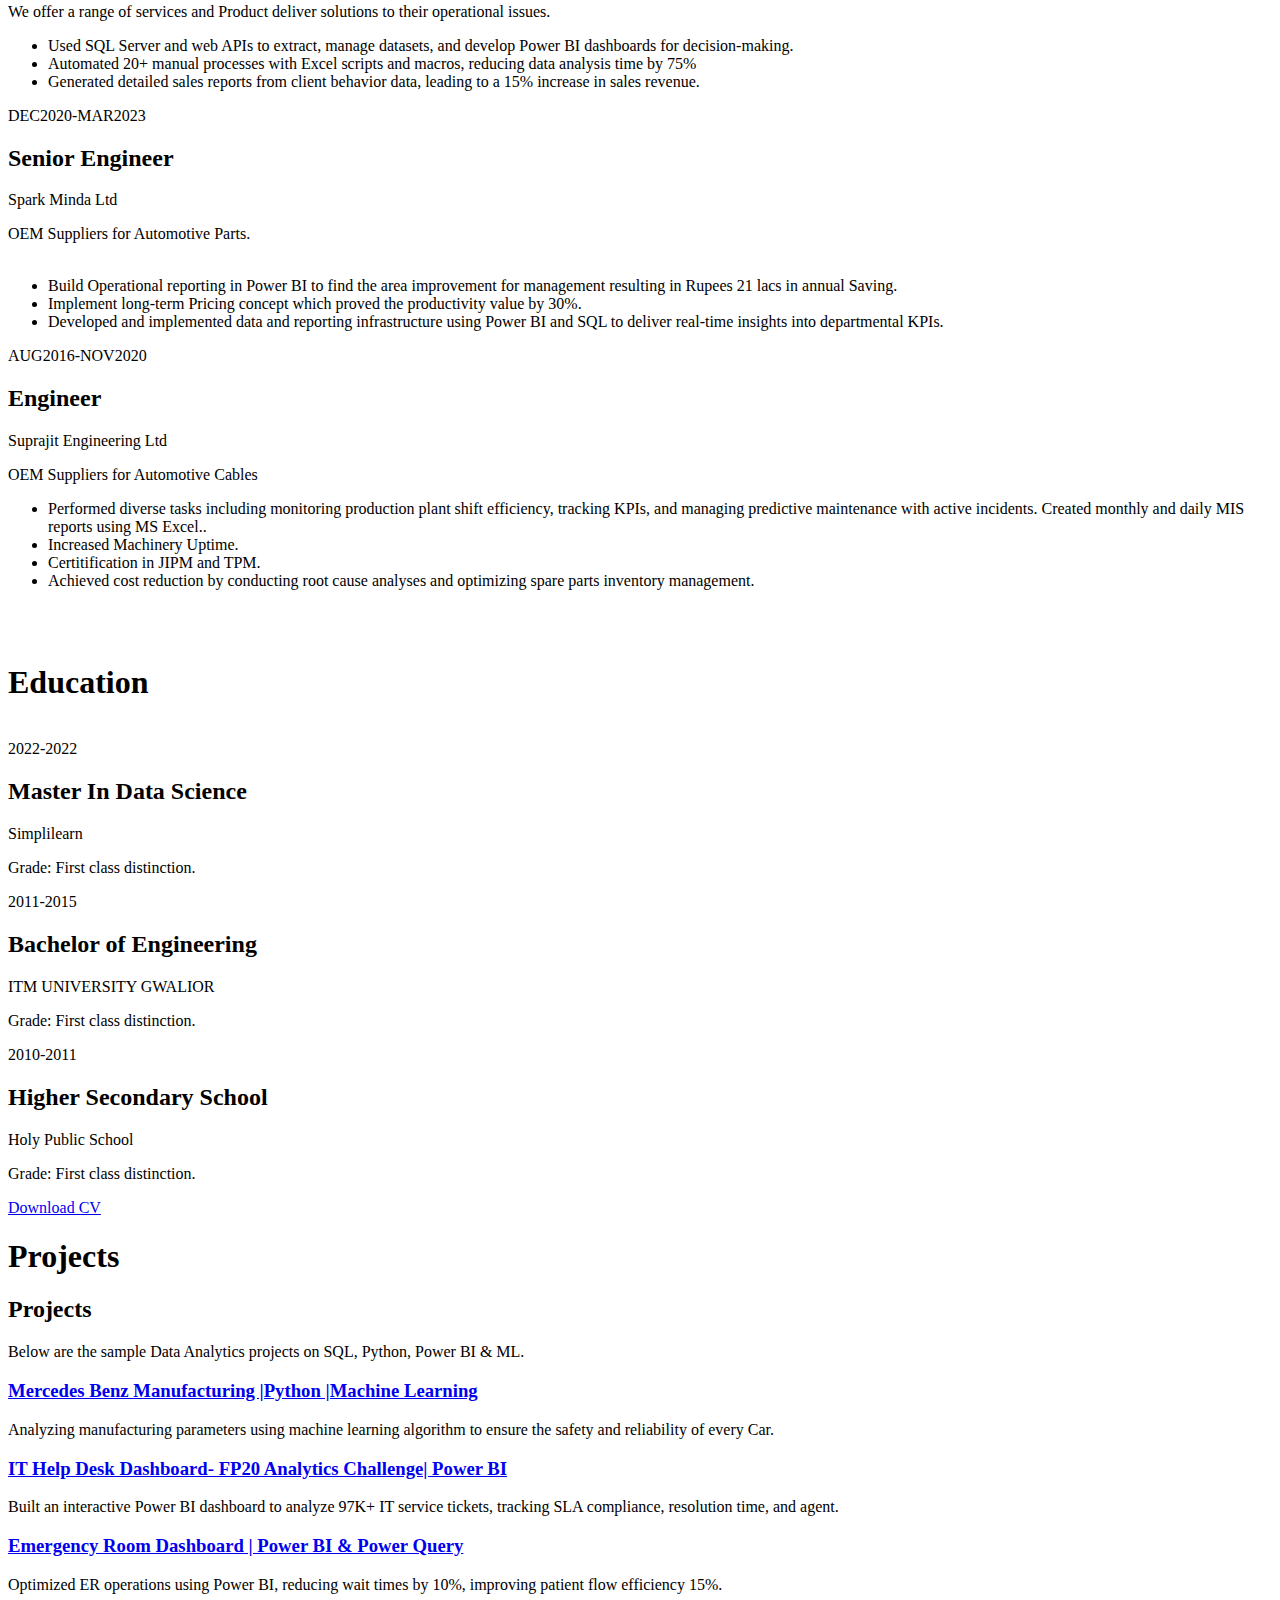
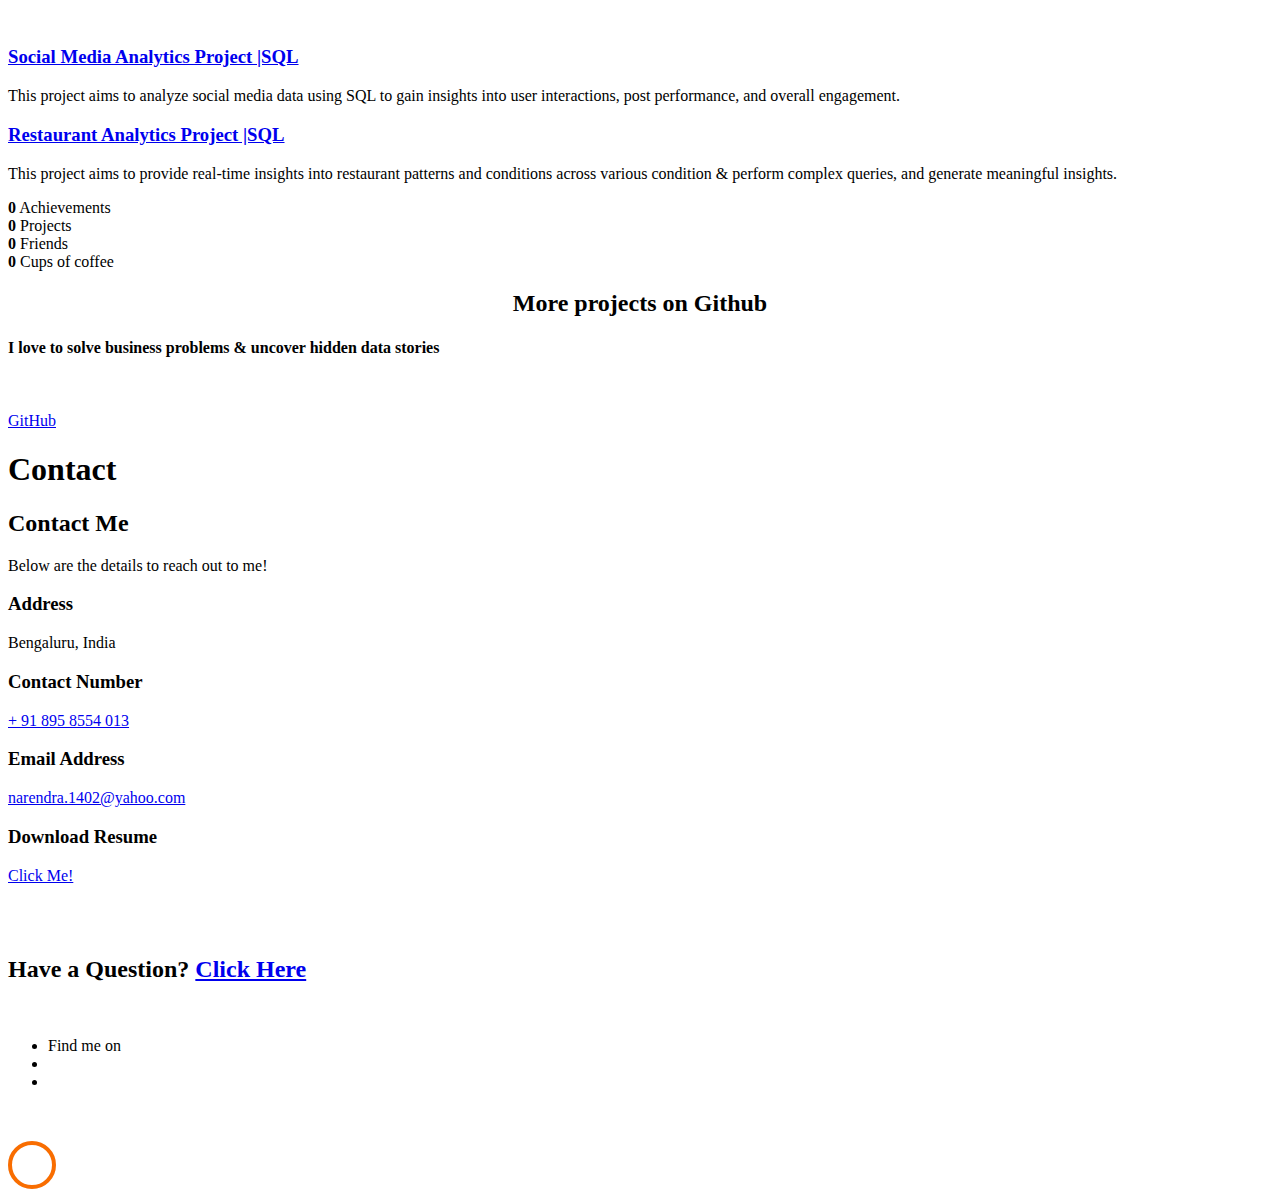
==== commit 035eda95: "Update index.html" ====
--- a/index.html
+++ b/index.html
@@ -460,12 +460,12 @@
           </div>
           <div class="col-md-4 d-flex ftco-animate">
           	<div class="blog-entry">
-              <a href="https://github.com/Narendra1402/Trips-Dashboard-" target="_blank"; class="block-20 zoom-effect" style="background-image: url('images/proj_3.jpg');">
+              <a href="https://www.youtube.com/watch?v=ngxfRrj4gu0" target="_blank"; class="block-20 zoom-effect" style="background-image: url('images/proj_3.jpg');">
               </a>
               <div class="text mt-3 float-right d-block">
 
-                <h3 class="heading"><a href="https://github.com/Narendra1402/Trips-Dashboard- "target="_blank">Power BI Taxi Ride Analytics Dashboard |Power BI |SQL</a></h3>
-                <p>Created a Power BI dashboard and wrote SQL queries to optimize taxi ride data analysis for better insights. </p>
+                <h3 class="heading"><a href="https://github.com/Narendra1402/Trips-Dashboard- "target="_blank">Emergency Room Dashboard | Power BI & Power Query</a></h3>
+                <p>Optimized ER operations using Power BI, reducing wait times by 10%, improving patient flow efficiency 15%.</p>
               </div>
             </div>
           </div>
@@ -486,11 +486,11 @@
 			</div>
 			<div class="col-md-4 d-flex ftco-animate">
 				<div class="blog-entry justify-content-end">
-				<a href="https://github.com/Narendra1402/Real-time-weather-analysis" target="_blank"; class="block-20 zoom-effect" style="background-image: url('images/proj_8.jpg');">
+				<a href="https://www.youtube.com/watch?v=4JLvN8Itj8Q" target="_blank"; class="block-20 zoom-effect" style="background-image: url('images/proj_8.jpg');">
 				</a>
 				<div class="text mt-3 float-right d-block">
   
-				  <h3 class="heading"><a href="https://github.com/Narendra1402/Real-time-weather-analysis" target="_blank">Rolls Restaurant Analytics Project |SQL</a></h3>
+				  <h3 class="heading"><a href="https://github.com/Narendra1402/Real-time-weather-analysis" target="_blank">Restaurant Analytics Project |SQL</a></h3>
 				  <p>This project aims to provide real-time insights into restaurant patterns and conditions across various condition &amp; perform complex queries, and generate meaningful insights.</p>
 				</div>
 			  </div>
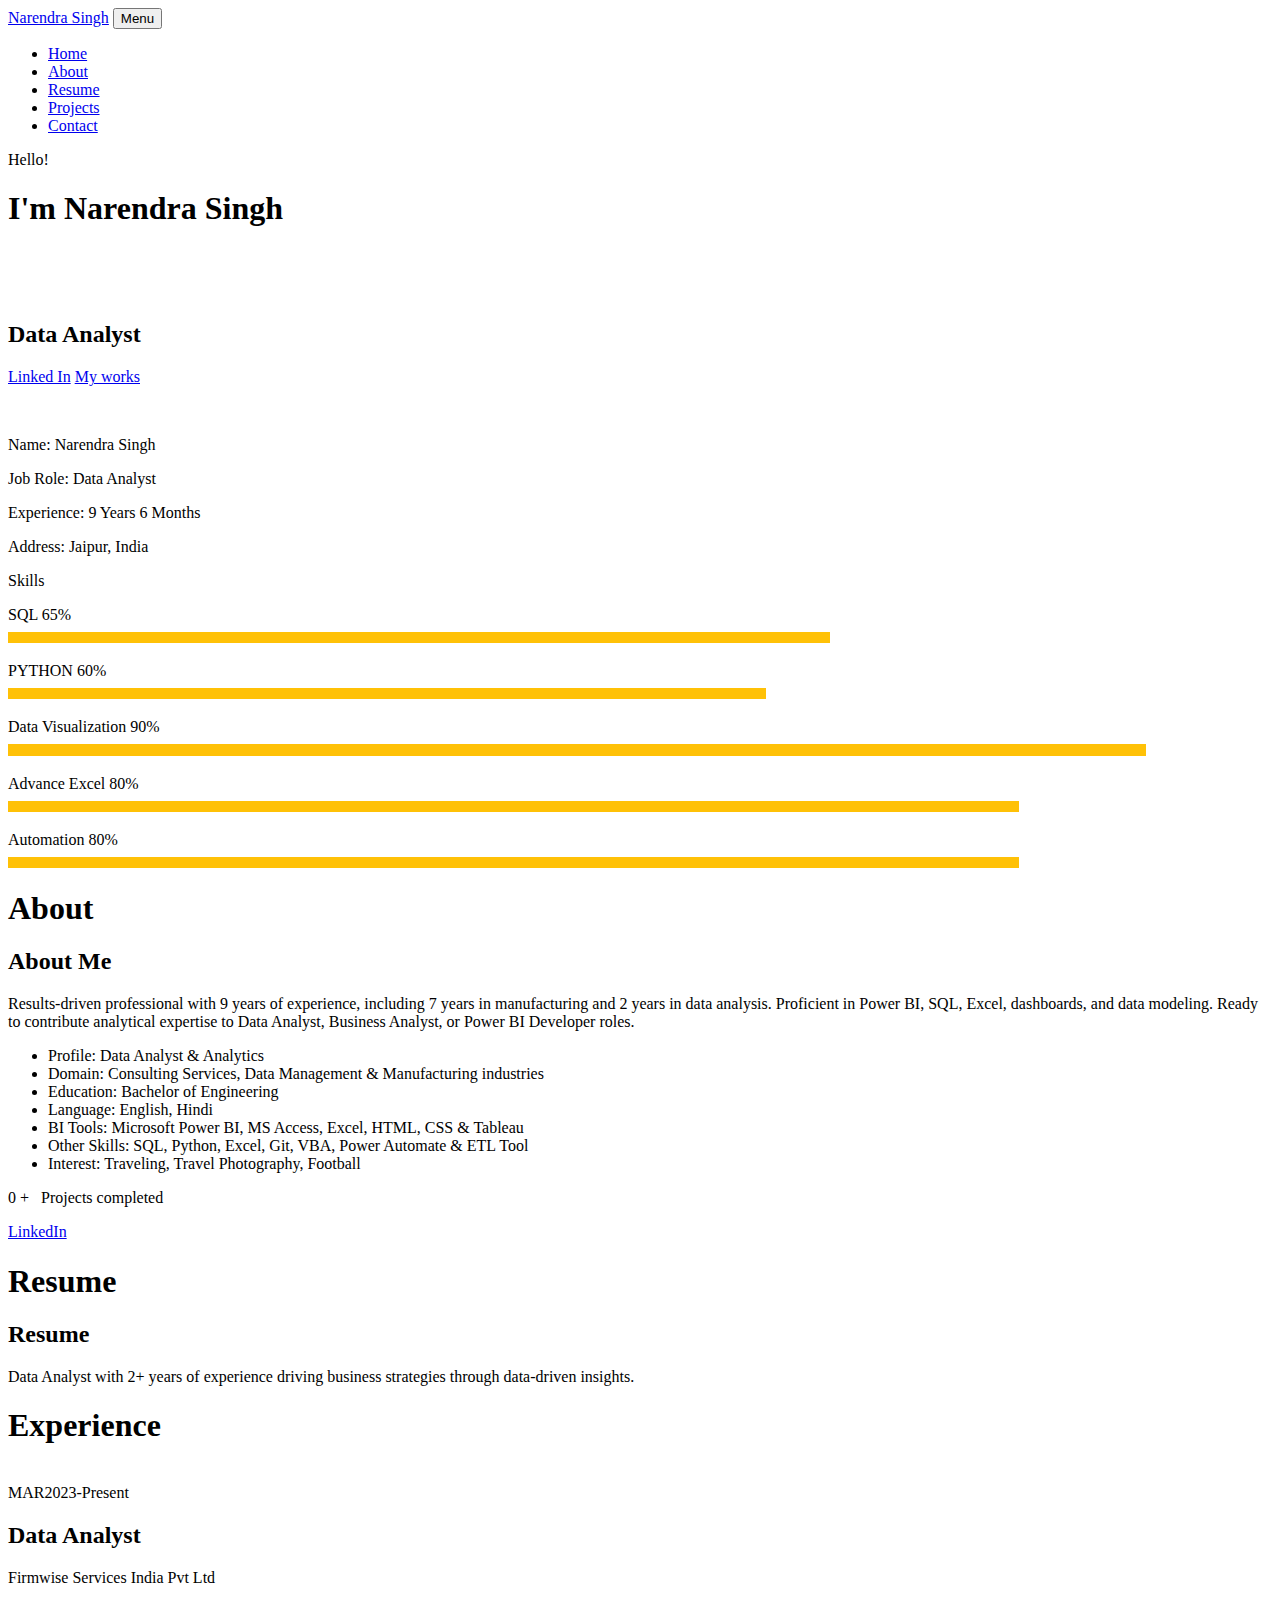
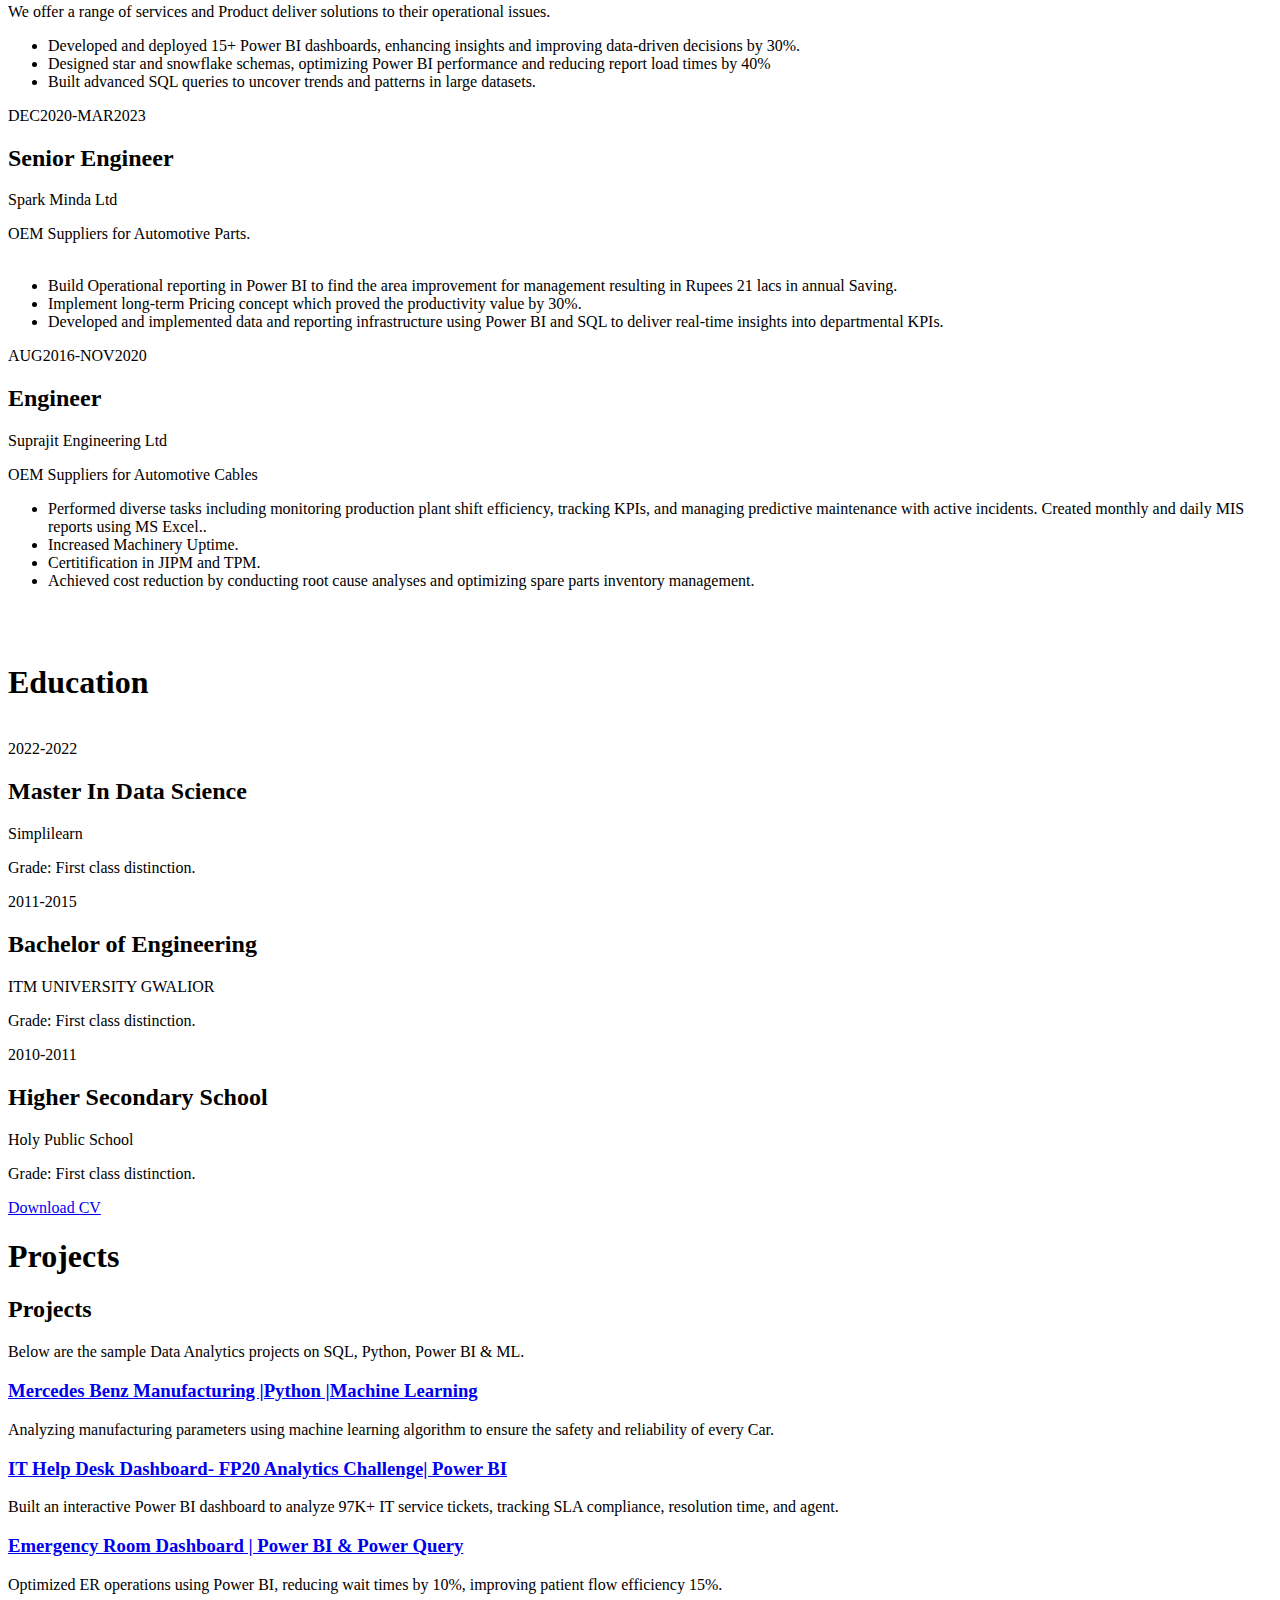
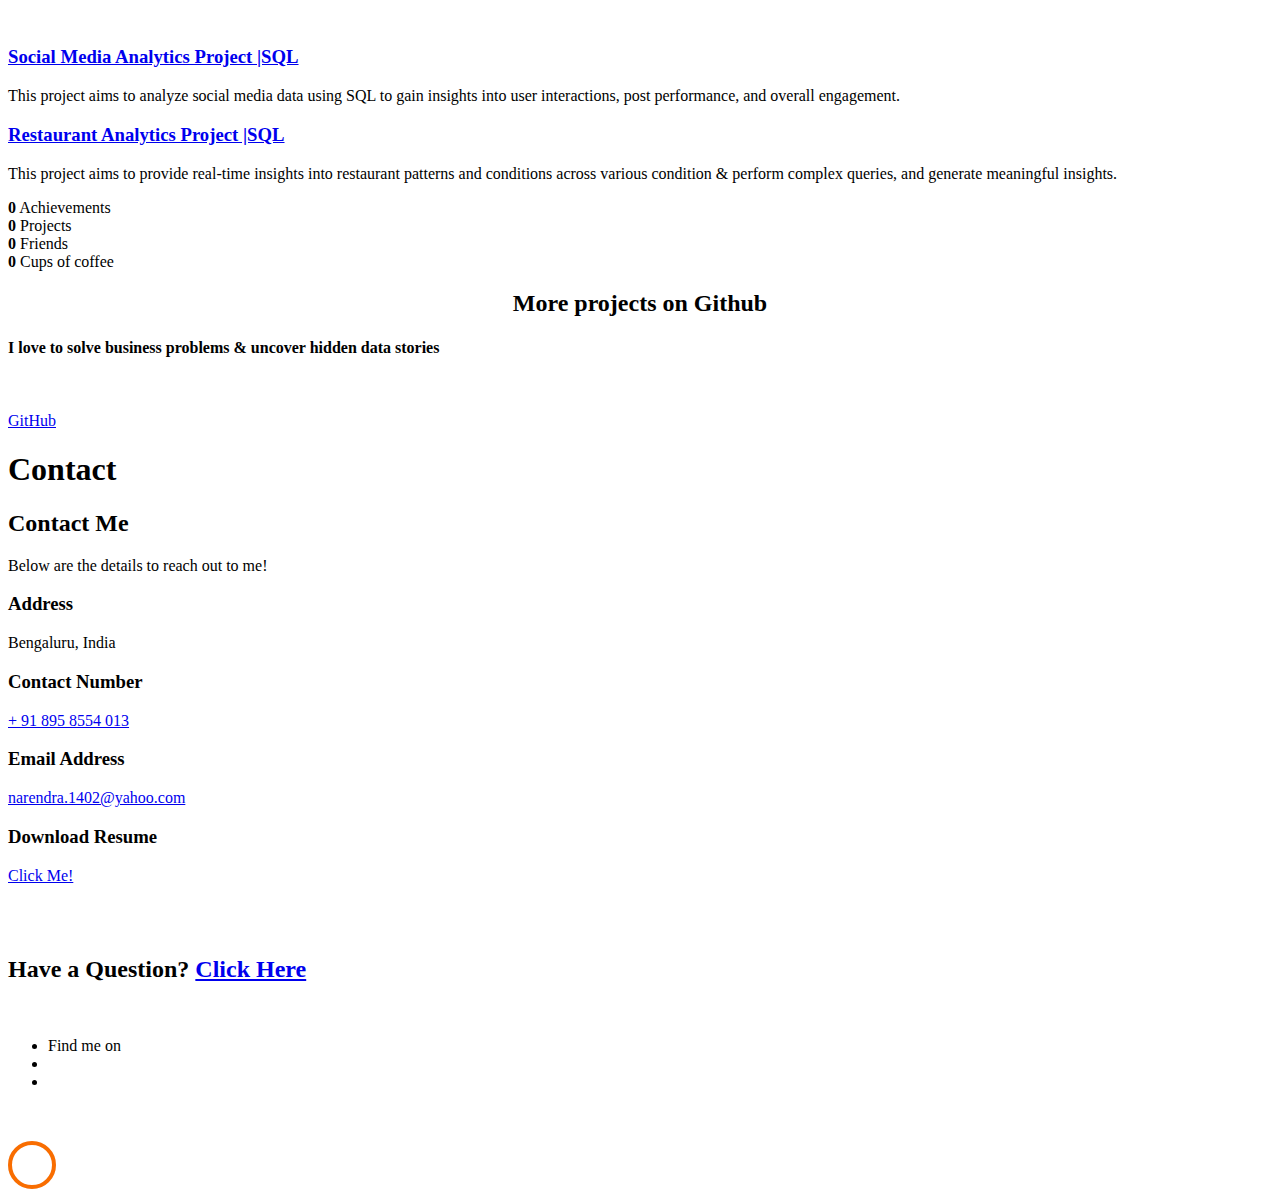
==== commit f2c2013e: "Update index.html" ====
--- a/index.html
+++ b/index.html
@@ -228,23 +228,23 @@
 									  <div class="about-info">
 										<p><span class="title-s">Name: </span> <span>Narendra Singh</span></p>
 										<p><span class="title-s">Job Role: </span> <span>Data Analyst</span></p>
-										<p><span class="title-s">Experience: </span> <span>9 Years 1 Months</span></p>
-										<p><span class="title-s">Address: </span> <span>Bengaluru, India</span></p>
+										<p><span class="title-s">Experience: </span> <span>9 Years 6 Months</span></p>
+										<p><span class="title-s">Address: </span> <span>Jaipur, India</span></p>
 									  </div>
 									</div>
 								  </div>
 
 								<div class="skill-mf">
 									<p class="title-s">Skills</p>
-									<span>SQL</span> <span class="pull-right">70%</span>
+									<span>SQL</span> <span class="pull-right">65%</span>
 									<div class="progress">
-										<div class="progress-bar" role="progressbar" style="width: 70%;" aria-valuenow="95" aria-valuemin="0"
+										<div class="progress-bar" role="progressbar" style="width: 65%;" aria-valuenow="95" aria-valuemin="0"
 											aria-valuemax="100"></div>
 									</div>
 									
-									<span>PYTHON</span> <span class="pull-right">75%</span>
+									<span>PYTHON</span> <span class="pull-right">60%</span>
 									<div class="progress">
-										<div class="progress-bar" role="progressbar" style="width: 75%" aria-valuenow="85" aria-valuemin="0"
+										<div class="progress-bar" role="progressbar" style="width: 60%" aria-valuenow="85" aria-valuemin="0"
 											aria-valuemax="100"></div>
 									</div>
 									
@@ -254,9 +254,9 @@
 											aria-valuemax="100"></div>
 									</div>
 									
-									<span>Advance Excel</span> <span class="pull-right">95%</span>
+									<span>Advance Excel</span> <span class="pull-right">80%</span>
 									<div class="progress">
-										<div class="progress-bar" role="progressbar" style="width: 95%" aria-valuenow="85" aria-valuemin="0"
+										<div class="progress-bar" role="progressbar" style="width: 80%" aria-valuenow="85" aria-valuemin="0"
 											aria-valuemax="100"></div>
 									</div>
 									
@@ -277,9 +277,9 @@
 								<h1 class="big">About</h1>
 								<h2 class="mb-4">About Me</h2>
 								
-								<p>With over 1.9+ years of comprehensive experience in the field of analytics, accompanied by a bachelor's degree in engineering. 
-									Seeking to leverage my analytical, techincal and mathematical skill in the software industry to solve real- world problem 
-									by analyzing large datasets and providing insights to inform business decisions.</p>
+								<p>Results-driven professional with 9 years of experience, including 7 years in manufacturing and 2 years in data 
+									  analysis. Proficient in Power BI, SQL, Excel, dashboards, and data modeling. Ready to contribute analytical 
+									  expertise to Data Analyst, Business Analyst, or Power BI Developer roles.</p>
 								<ul class="about-info mt-4 px-md-0 px-2">
 									<li class="d-flex"><span>Profile:</span> <span>Data Analyst &amp; Analytics</span></li>
 									<li class="d-flex"><span>Domain:</span> <span>Consulting Services, Data Management &amp; Manufacturing industries</span></li>
@@ -297,7 +297,7 @@
 						<div class="counter-wrap ftco-animate d-flex mt-md-3">
 							<div class="text">
 								<p class="mb-4">
-									<span class="number" data-number="26">0</span> <span>+</span>
+									<span class="number" data-number="27">0</span> <span>+</span>
 									<span>&nbsp; Projects completed</span>
 								</p>
 								<p><a href="https://www.linkedin.com/in/narendrasingh1402/" target="_blank"; class="btn btn-primary py-3 px-3">LinkedIn</a></p>
@@ -336,9 +336,9 @@
 						<span class="position">Firmwise Services India Pvt Ltd</span>
 						<p class="mt-4">We offer a range of services and Product deliver solutions to their operational issues. 
 							<ul>
-								<li>Used SQL Server and web APIs to extract, manage datasets, and develop Power BI dashboards for decision-making.</li>
-								<li>Automated 20+ manual processes with Excel scripts and macros, reducing data analysis time by 75%</li>
-								<li>Generated detailed sales reports from client behavior data, leading to a 15% increase in sales revenue.</li>
+								<li>Developed and deployed 15+ Power BI dashboards, enhancing insights and improving data-driven decisions by 30%.</li>
+								<li>Designed star and snowflake schemas, optimizing Power BI performance and reducing report load times by 40%</li>
+								<li>Built advanced SQL queries to uncover trends and patterns in large datasets.</li>
 							</ul>
 						</p>
 					</div>
@@ -460,7 +460,7 @@
           </div>
           <div class="col-md-4 d-flex ftco-animate">
           	<div class="blog-entry">
-              <a href="https://www.youtube.com/watch?v=ngxfRrj4gu0" target="_blank"; class="block-20 zoom-effect" style="background-image: url('images/proj_3.jpg');">
+              <a href="https://www.youtube.com/watch?v=ngxfRrj4gu0" target="_blank"; class="block-20 zoom-effect" style="background-image: url('images/proj_9.jpg');">
               </a>
               <div class="text mt-3 float-right d-block">
 
@@ -513,7 +513,7 @@
           <div class="col-md d-flex justify-content-center counter-wrap ftco-animate">
             <div class="block-18">
               <div class="text">
-                <strong class="number" data-number="20">0</strong>
+                <strong class="number" data-number="27">0</strong>
                 <span>Projects</span>
               </div>
             </div>
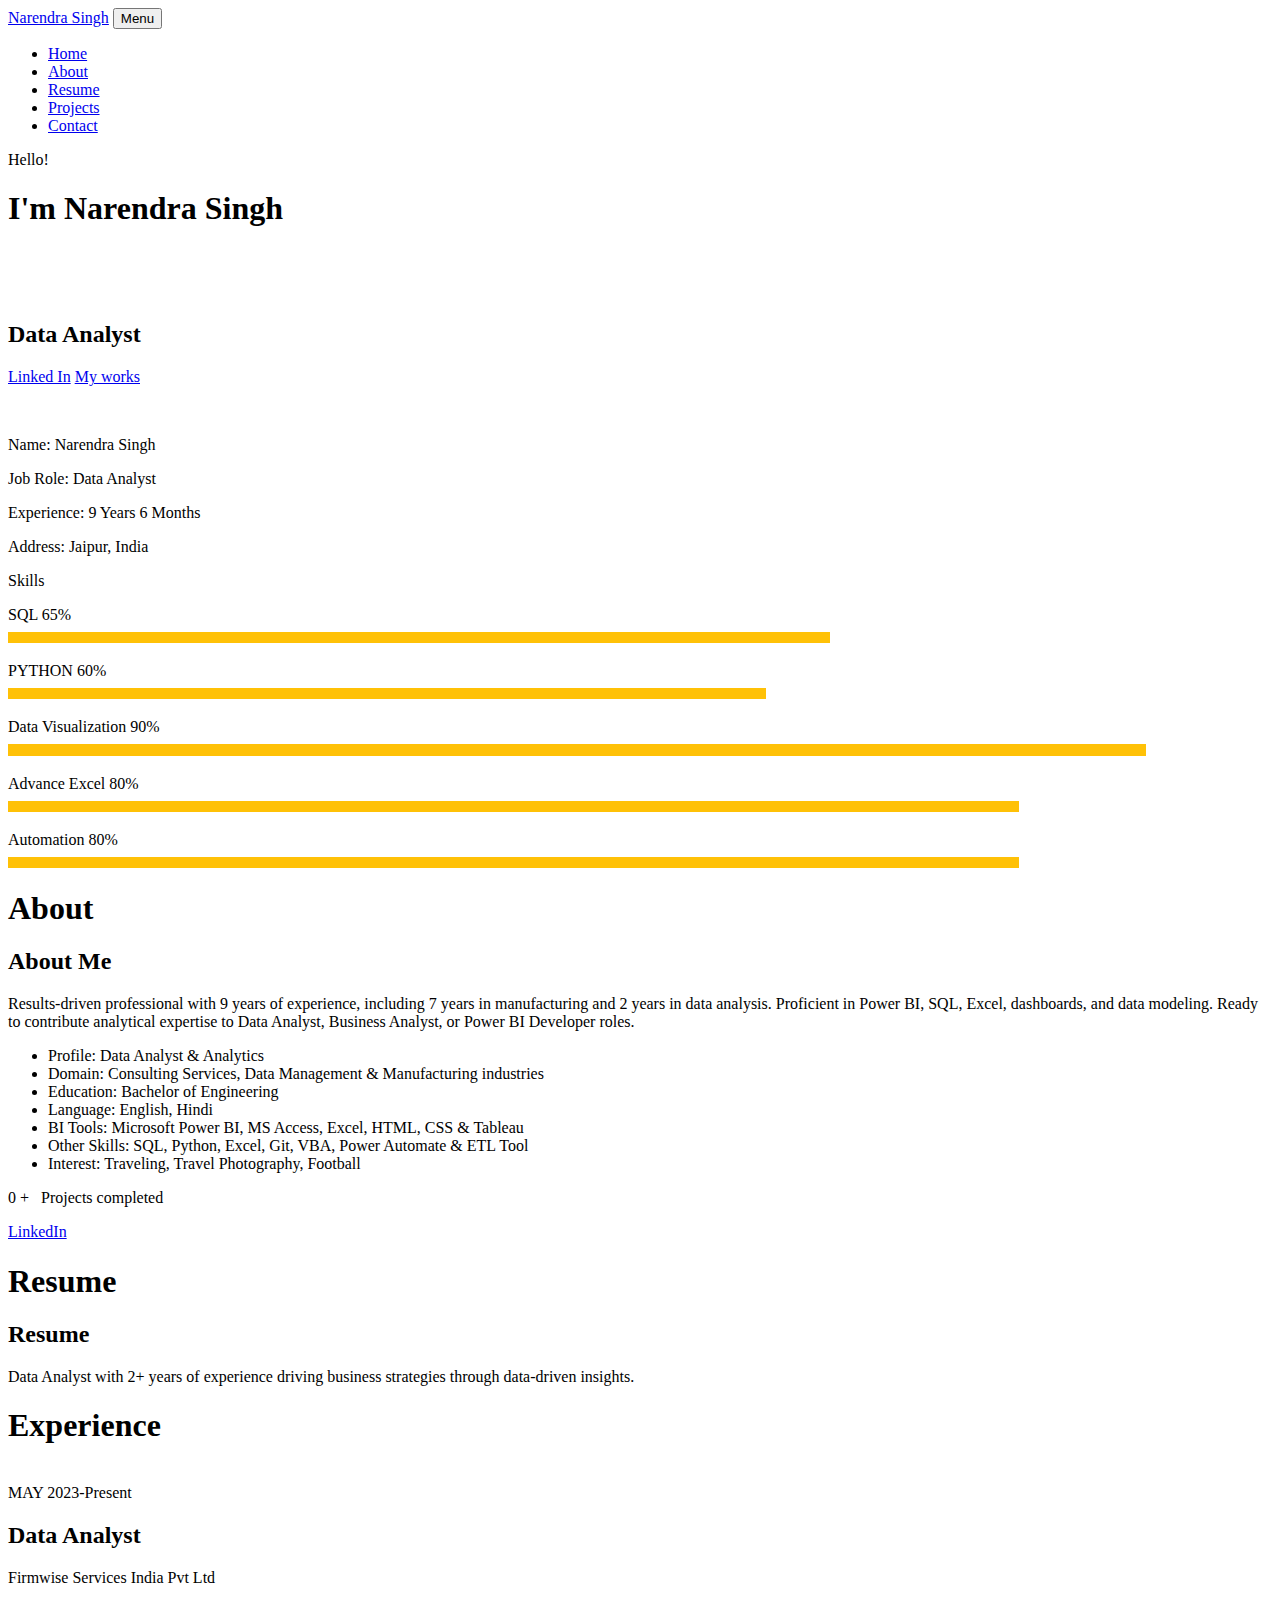
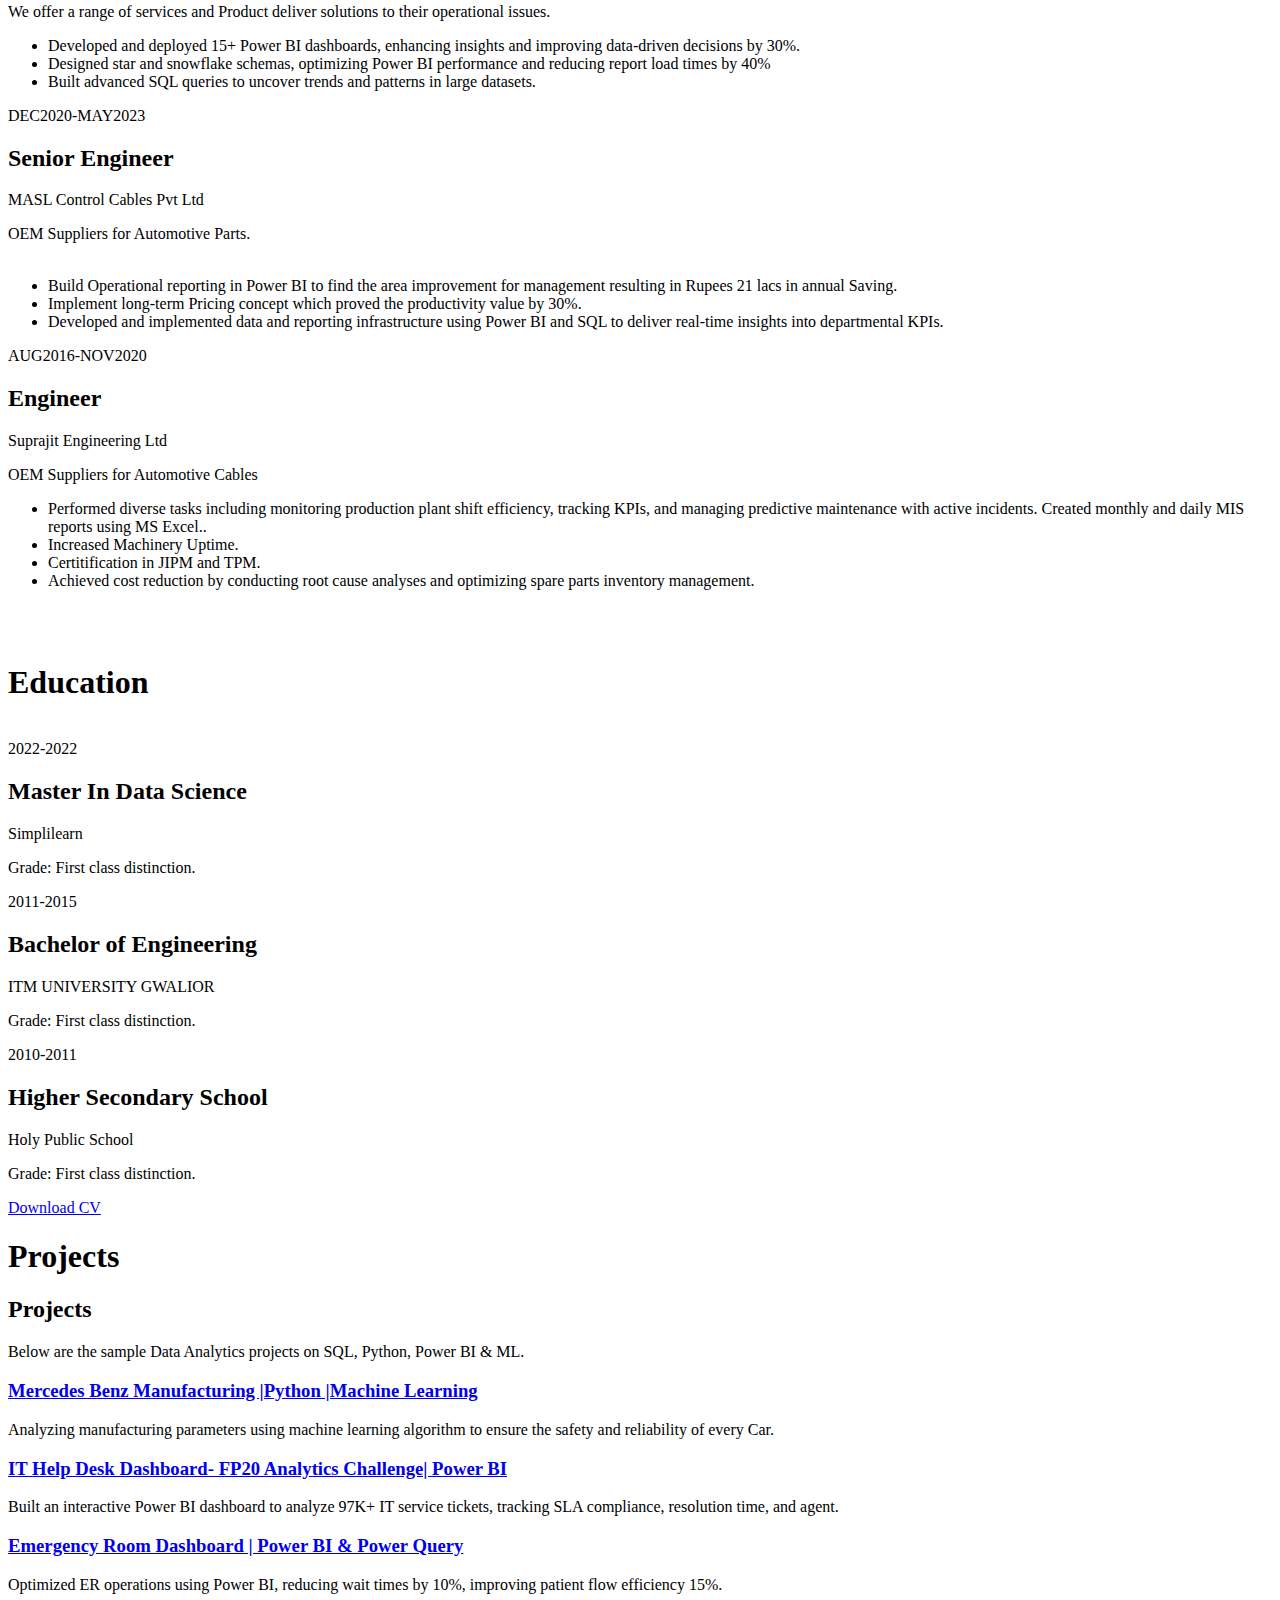
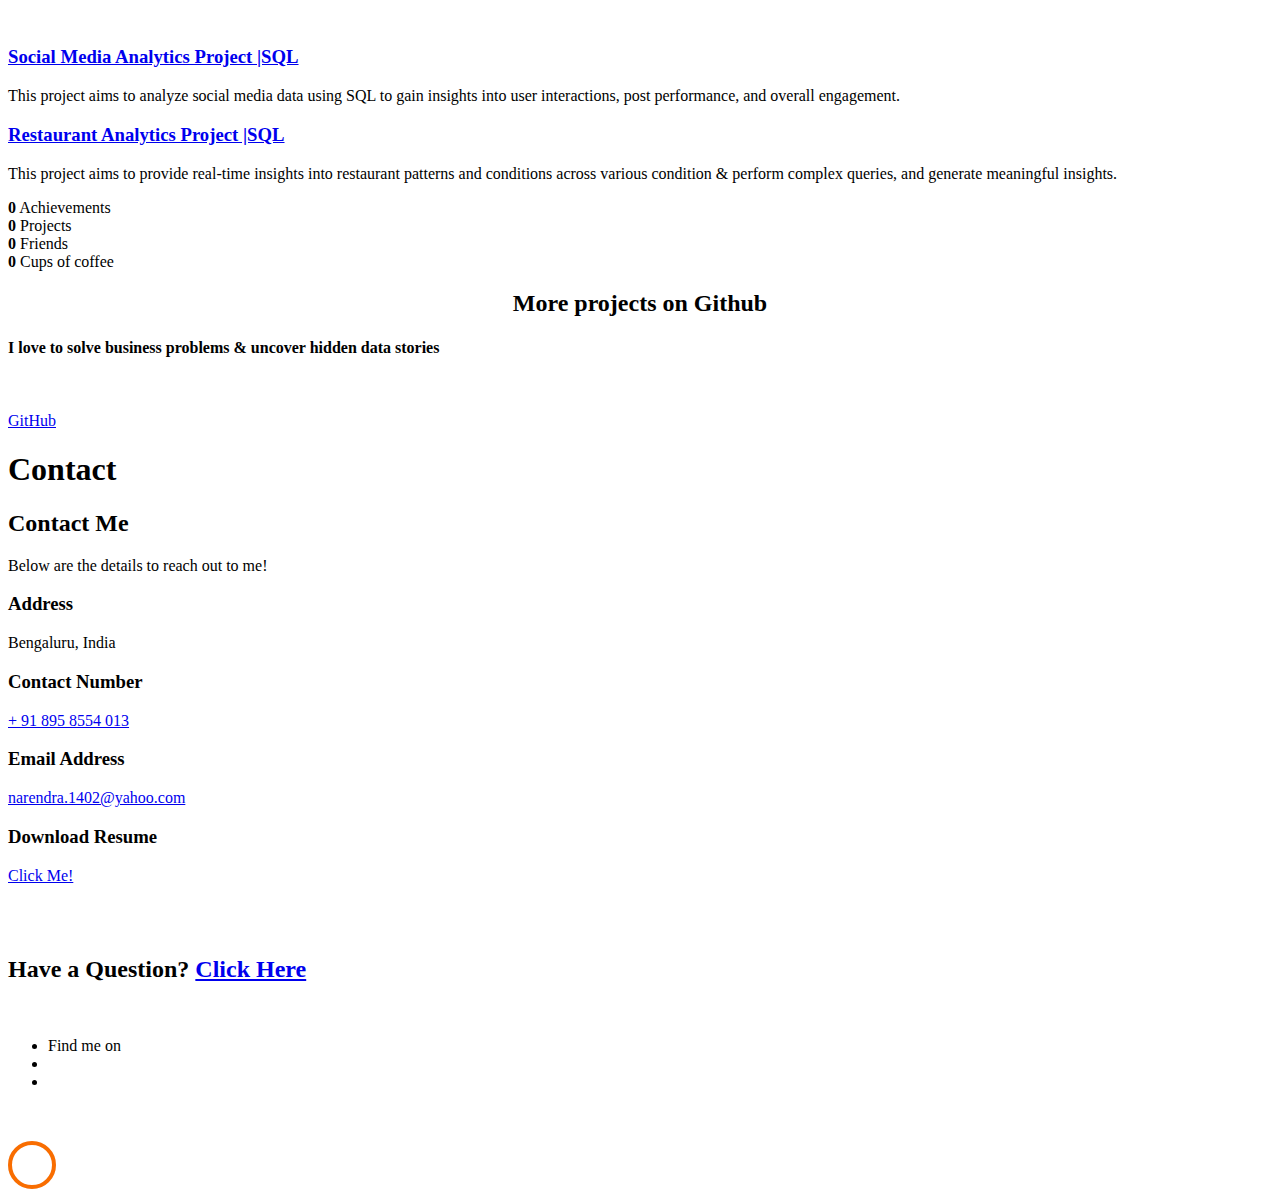
==== commit f8b37cfc: "Update index.html" ====
--- a/index.html
+++ b/index.html
@@ -331,7 +331,7 @@
 		<div class="row">
 				<div class="col-md-6">
 					<div class="resume-wrap ftco-animate">
-						<span class="date">MAR2023-Present</span>
+						<span class="date">MAY 2023-Present</span>
 						<h2>Data Analyst</h2>
 						<span class="position">Firmwise Services India Pvt Ltd</span>
 						<p class="mt-4">We offer a range of services and Product deliver solutions to their operational issues. 
@@ -347,9 +347,9 @@
 
 				<div class="col-md-6">
 					<div class="resume-wrap ftco-animate">
-						<span class="date">DEC2020-MAR2023</span>
+						<span class="date">DEC2020-MAY2023</span>
 						<h2>Senior Engineer </h2>
-						<span class="position">Spark Minda Ltd</span>
+						<span class="position">MASL Control Cables Pvt Ltd</span>
 						<p class="mt-4">OEM Suppliers for Automotive Parts. 
 							<ul>
 							</br>
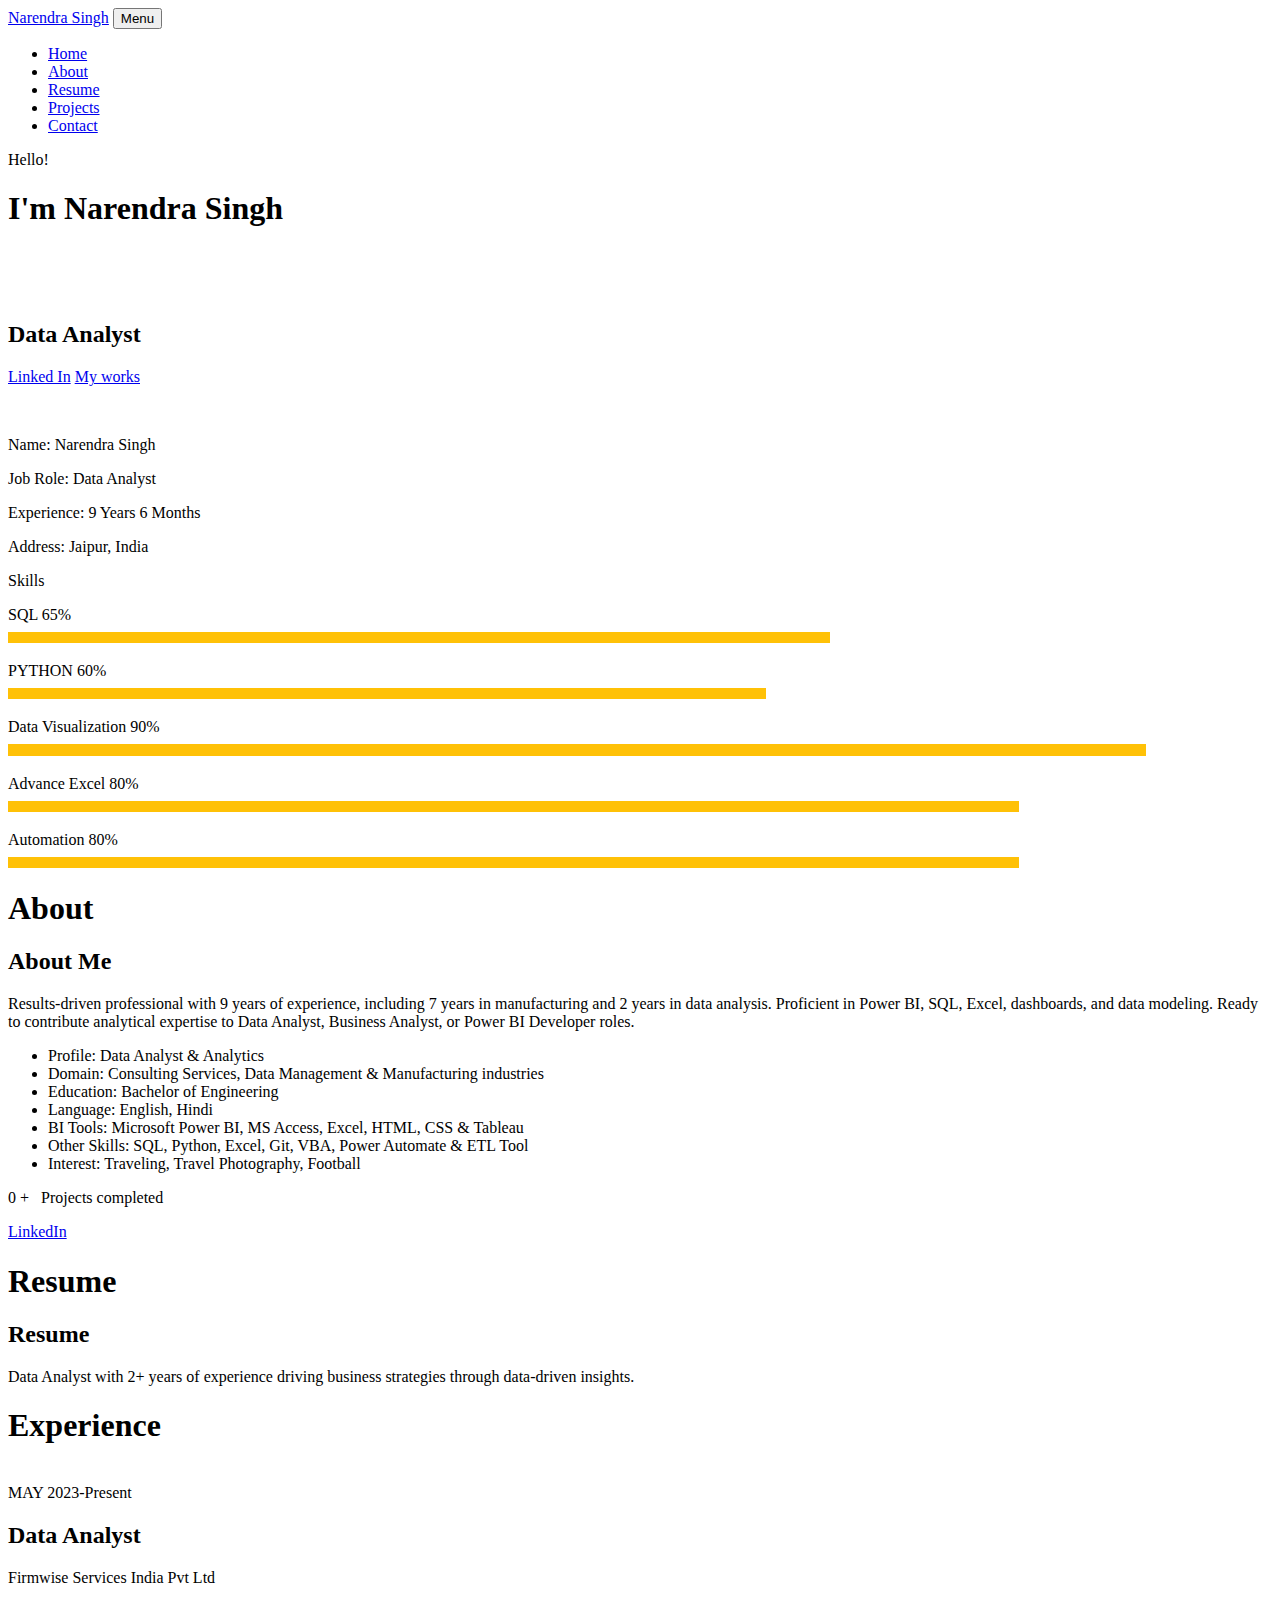
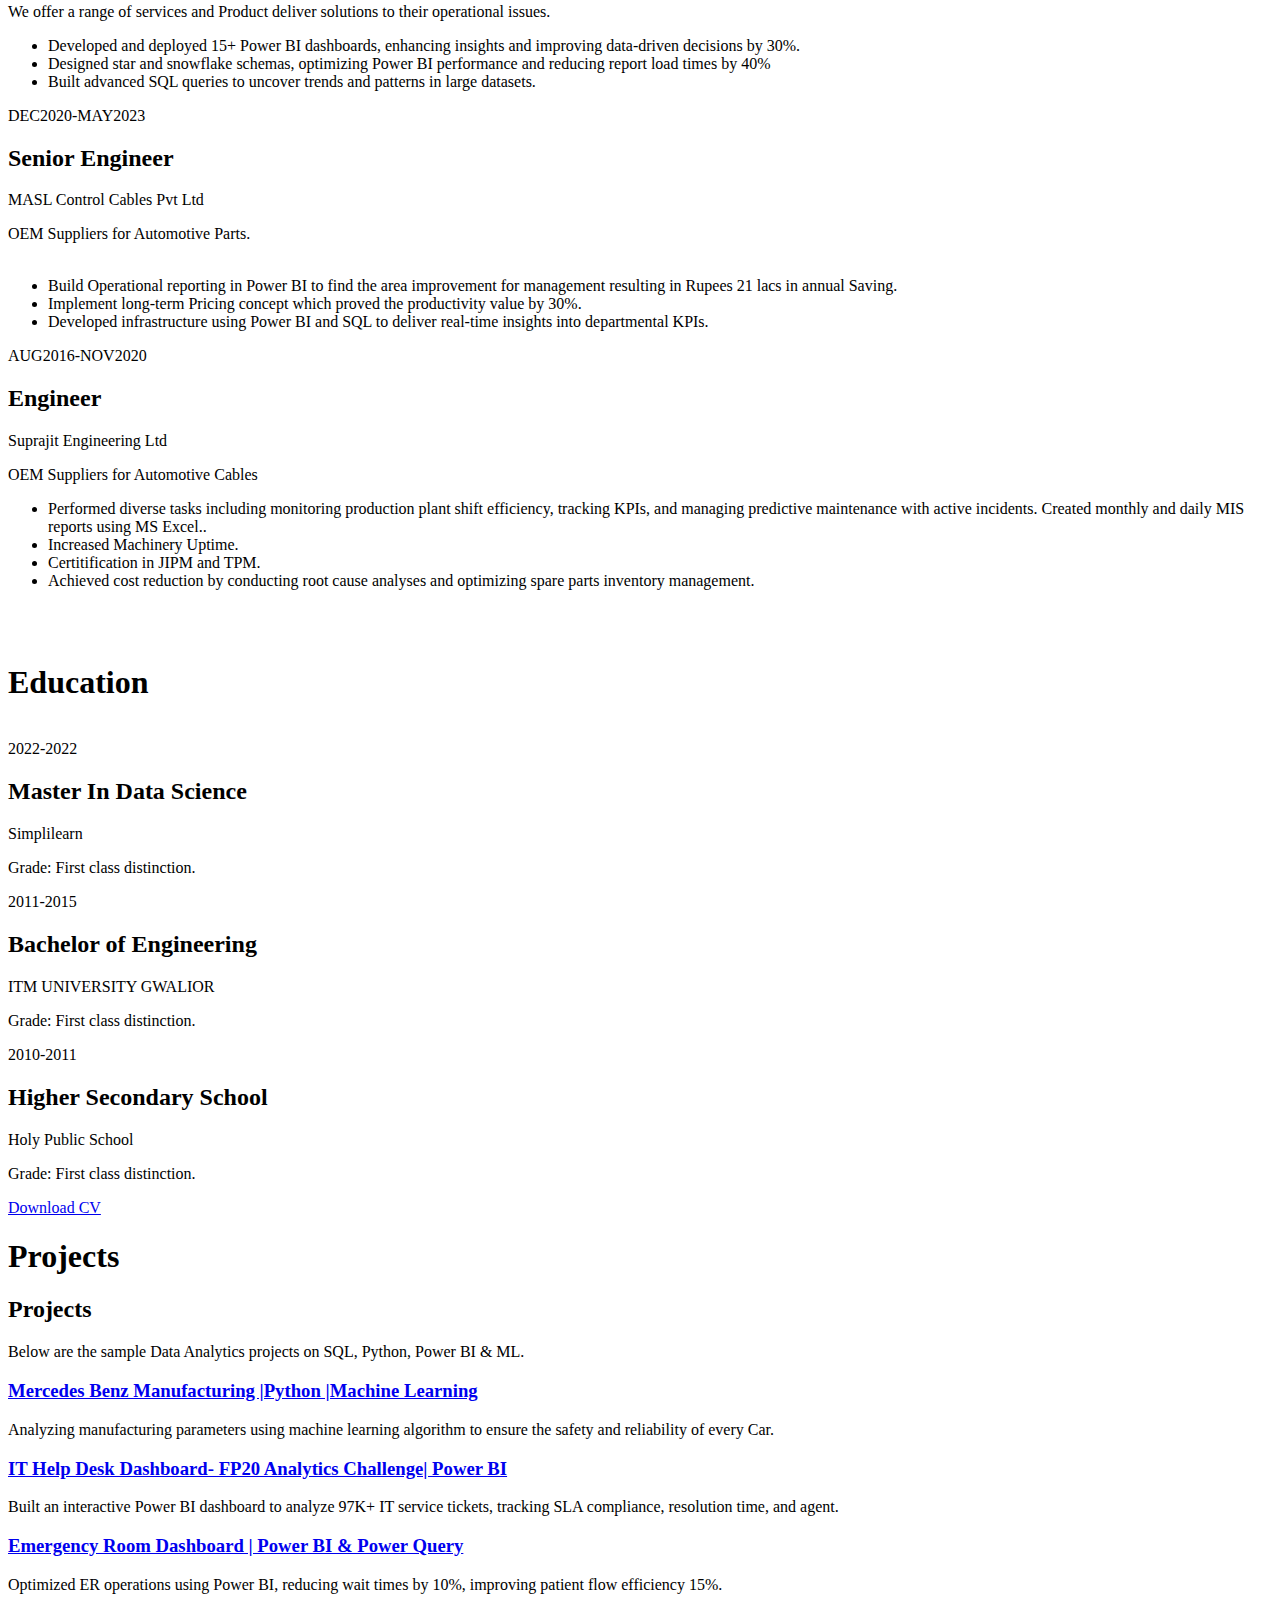
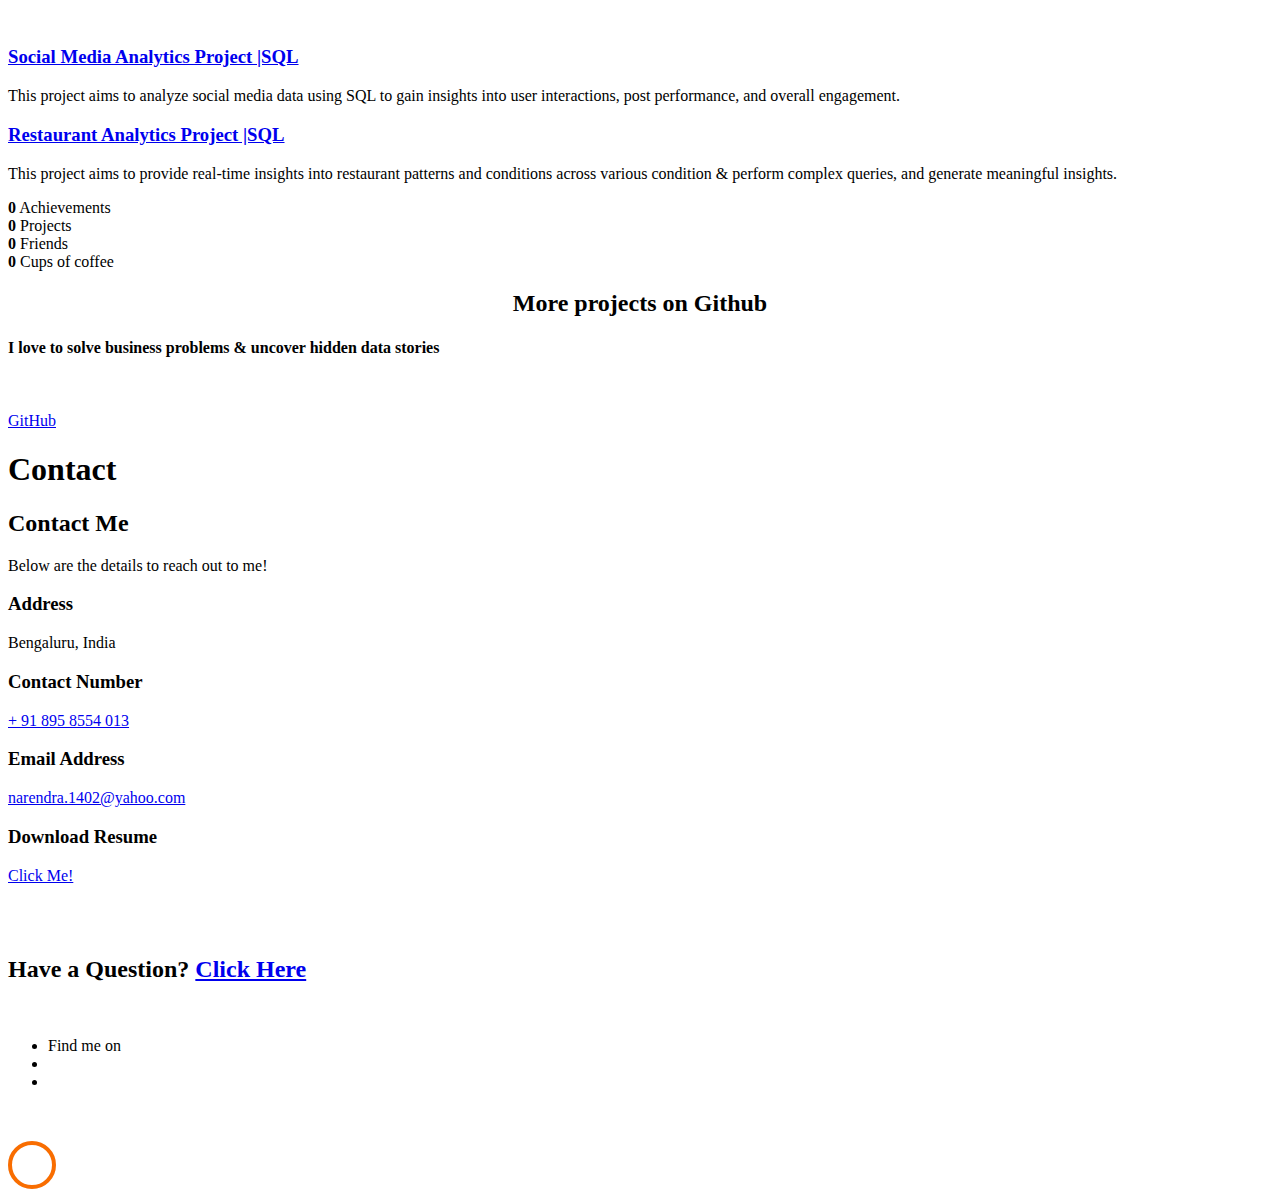
==== commit 12c175cf: "Update index.html" ====
--- a/index.html
+++ b/index.html
@@ -355,7 +355,7 @@
 							</br>
 								<li>Build Operational reporting in Power BI to find the area improvement for management resulting in Rupees 21 lacs in annual Saving.</li>
 								<li>Implement long-term Pricing concept which proved the productivity value by 30%.</li>
-								<li>Developed and implemented data and reporting infrastructure using Power BI and SQL to deliver real-time insights into departmental KPIs.</li>
+								<li>Developed infrastructure using Power BI and SQL to deliver real-time insights into departmental KPIs.</li>
 							</ul>
 						</p>
 					</div>
